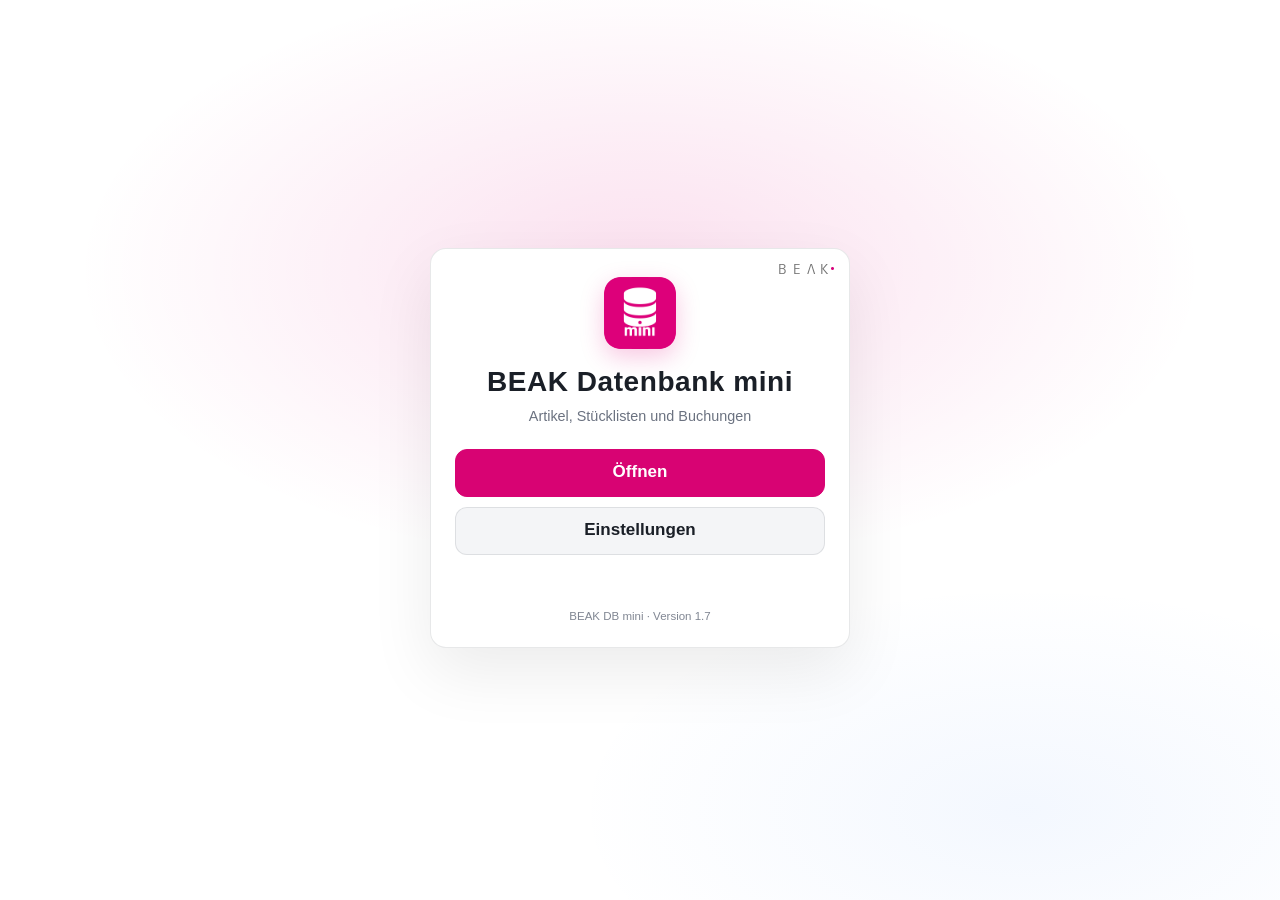
==== index.html @ 2dc7598e "DB mini 1.7 iPhone" ====
<!DOCTYPE html>
<html lang="de">
<head>
<meta charset="utf-8">
<meta name="viewport" content="width=device-width, initial-scale=1, maximum-scale=1, minimum-scale=1, user-scalable=no, viewport-fit=cover">
<meta name="apple-mobile-web-app-capable" content="yes">
<meta name="mobile-web-app-capable" content="yes">
<meta name="apple-mobile-web-app-title" content="BEAK DB mini">
<meta name="apple-mobile-web-app-status-bar-style" content="default">
<meta name="color-scheme" content="light dark">
<meta name="theme-color" content="#FFFFFF" media="(prefers-color-scheme: light)">
<meta name="theme-color" content="#1C1C1E" media="(prefers-color-scheme: dark)">
<script src="theme.js"></script>
<script src="update.js"></script>
<meta http-equiv="Content-Security-Policy" content="default-src 'self'; img-src 'self' blob: data:; style-src 'self'; script-src 'self'; connect-src 'self'; frame-src blob:; object-src blob:; base-uri 'none'; form-action 'none'">
<meta name="referrer" content="no-referrer">
<title>BEAK DB mini</title>
<link rel="manifest" href="manifest.webmanifest">
<link rel="apple-touch-icon" href="icon-180.png">
<link rel="icon" href="icon-192.png">
<link rel="stylesheet" href="app.css">
</head>
<body>
<div id="ladeSchirm" aria-hidden="true"><img src="logo-db-mini-hell.svg" alt="" width="271" height="30"><div class="ladeSpin"></div></div>
<!-- BEAK DB mini: Code ohne Daten. Die Datenbank (verschlüsselt) wird aus iCloud Drive gewählt und nur lokal entschlüsselt. -->
<header id="kopf">
  <div class="marke"><img class="logo" src="logo-db-mini-hell.svg" alt="BEAK DB mini" width="271" height="30"></div>
  <nav id="tabs" hidden>
    <button data-v="artikel" class="tab">Artikel-Datei</button>
    <button id="zurueck" class="tabzurueck" hidden aria-label="Zurück" title="Zurück"><svg viewBox="0 0 24 24" width="22" height="22" fill="none" stroke="currentColor" stroke-width="2.4" stroke-linecap="round" stroke-linejoin="round" aria-hidden="true"><path d="M19 12H5M11 6l-6 6 6 6"/></svg></button>
    <button data-v="stkl" class="tab">Stückliste</button>
    <button data-v="buchen" class="tab">Artikel buchen</button>
    <button data-v="bgbuchen" class="tab">BG buchen</button>
    <button data-v="bg" class="tab">Material-Entnahme</button>
    <button data-v="info" class="tab icon" title="Einstellungen" aria-label="Einstellungen"><svg viewBox="0 0 24 24" width="20" height="20" fill="none" stroke="currentColor" stroke-width="1.7" stroke-linecap="round" aria-hidden="true"><path d="M4 6h10M18 6h2M4 12h4M12 12h8M4 18h12"/><circle cx="16" cy="6" r="2"/><circle cx="10" cy="12" r="2"/><circle cx="18" cy="18" r="2"/></svg></button>
    <button id="tabAbmelden" class="tab icon" title="Abmelden" aria-label="Abmelden" hidden><svg viewBox="0 0 24 24" width="20" height="20" fill="none" stroke="currentColor" stroke-width="1.7" stroke-linecap="round" stroke-linejoin="round" aria-hidden="true"><path d="M14 4h4a2 2 0 0 1 2 2v12a2 2 0 0 1-2 2h-4"/><path d="M10 8l-4 4 4 4M6 12h10"/></svg></button>
  </nav>
<div id="neuDb" class="neudb" hidden role="status">
  <span class="txt"><b>Neue Datenbankversion verfügbar?</b> – <span id="neuDbStand" class="klein"></span></span>
  <label class="knopf pink"><input type="file" id="neuDbDatei" accept=".beakdb,application/octet-stream">jetzt laden</label>
  <button id="neuDbZu" class="klein" aria-label="Hinweis schließen">×</button>
</div>
</header>
<!-- v81: Hinweis auf neue Datenbank (Antippen von „jetzt laden“ öffnet die Dateiauswahl; iOS erlaubt kein automatisches Nachladen) -->


<main>
<!-- Start / Entsperren -->
<section id="v-start" class="ansicht willkommen">
  <div class="wkarte">
    <span class="wbeak" aria-label="BEAK"><span class="bl">B&nbsp;E&nbsp;A&nbsp;K</span><span class="bd">•</span></span>
    <img class="wicon" src="icon-180.png" alt="" width="72" height="72">
    <h1 class="wtitel">BEAK Datenbank mini</h1>
    <p class="wsub">Artikel, Stücklisten und Buchungen</p>
    <div id="wKennwort" class="wkennwort" hidden>
      <p class="anz" id="dbStand"></p>
      <form id="fForm"><input type="text" name="username" value="BEAK" autocomplete="username" hidden><input type="password" id="fKennwort" placeholder="Kennwort" autocomplete="current-password" enterkeyhint="go"></form>
      <label class="merken"><input type="checkbox" id="fMerken" checked> Kennwort auf diesem Gerät merken</label>
      <button id="bOeffnen" class="wbtn primary">Entsperren</button>
    </div>
    <div class="waktionen">
      <label class="wbtn primary" id="wOeffnen"><input type="file" id="fDatei" accept=".beakdb,application/octet-stream" hidden><span id="fDateiText">Öffnen</span></label>
      <button id="wEinst" class="wbtn">Einstellungen</button>
    </div>
    <button id="wZugriff" class="wbtn primary" hidden>Zugriff erlauben</button>
    <p id="startMeldung" class="meldung"></p>
    <p class="wversion" id="wVersion">BEAK DB mini · Version 1.7</p>
  </div>
</section>

<!-- Anmeldung (wenn die Datenbank Benutzer enthält) -->
<section id="v-login" class="ansicht willkommen" hidden>
  <div class="wkarte">
    <span class="wbeak" aria-label="BEAK"><span class="bl">B&nbsp;E&nbsp;A&nbsp;K</span><span class="bd">•</span></span>
    <img class="wicon" src="icon-180.png" alt="" width="72" height="72">
    <h1 class="wtitel">Anmelden</h1>
    <form id="lForm" class="wlogin" autocomplete="on">
      <label for="lName">Name</label><select id="lName" autocomplete="username"></select>
      <label for="lKennwort">Kennwort</label><input type="password" id="lKennwort" placeholder="Kennwort" autocomplete="current-password" enterkeyhint="go">
      <button id="bLogin" type="submit" class="wbtn primary">Anmelden</button>
    </form>
    <p id="lMeldung" class="meldung"></p>
  </div>
</section>

<!-- Person (einmalig) -->
<section id="v-person" class="ansicht" hidden>
  <div class="karte start">
    <h1>Wer bucht?</h1>
    <p class="fix">Ihr Name wird einmal gespeichert und bei jeder Buchung mitgeschickt.</p>
    <p class="fix" id="fPersonAngemeldet" hidden></p>
    <input type="text" id="fPerson" placeholder="Vor- und Nachname" autocomplete="name" enterkeyhint="done">
    <input type="text" id="fGeraet" placeholder="Gerätename, z. B. Lager" enterkeyhint="done">
    <button id="bPerson" class="pink gross">Speichern</button>
  </div>
</section>

<!-- Artikel-Datei -->
<section id="v-artikel" class="ansicht" hidden>
  <div class="split">
    <div class="liste karte">
      <input type="search" id="aSuche" placeholder="BEAK-Nr. oder Volltext (z. B. 2k2 1206)" enterkeyhint="search" autocomplete="off" autocapitalize="off" spellcheck="false">
      <div class="treffer fix" id="aTrefferAnz"></div>
      <ul id="aListe" class="ergebnis"></ul>
    </div>
    <div class="detail karte" id="aDetail"></div>
  </div>
</section>

<!-- Stückliste -->
<section id="v-stkl" class="ansicht" hidden>
  <div class="karte">
    <div class="stklkopf">
      <input type="search" id="sSuche" placeholder="Stückliste: BEAK-Nr. oder Volltext" enterkeyhint="search" autocomplete="off" autocapitalize="off" spellcheck="false">
      <div class="druckwahl">
        <label class="fix">Anzahl / Art der Stückliste</label>
        <div class="zeile">
          <input type="text" id="sAnzahl" inputmode="decimal" autocomplete="off" value="1" class="zahl anzahl">
          <select id="sArt">
            <option value="2">Lager - Stückliste (sortiert: Artikel-Bez)</option>
            <option value="3">Lager - Stückliste (sortiert: Lagerort, SM1, SM2, Artikel-Bez)</option>
            <option value="5">Lager - Stückliste Block / Querformat (sortiert: Lagerort)</option>
            <option value="7">Kunden - Stückliste (sortiert: Beschreibung)</option>
            <option value="8">Kunden - Stückliste (sortiert: Referenz)</option>
          </select>
          <button id="sDruck" class="pink">Drucken</button>
        </div>
        <input type="search" id="sFilter" class="sfilter" placeholder="In Stückliste suchen: Artikel-Nr, Bezeichnung, Referenz" enterkeyhint="search" autocomplete="off" autocapitalize="off" spellcheck="false">
      </div>
    </div>
    <p id="sMeldung" class="meldung"></p>
    <ul id="sListe" class="ergebnis klein"></ul>
    <div id="sDetail"></div>
  </div>
</section>

<!-- Artikel buchen (wie Windows "Artikel buchen": Interne Buchung oder Lieferanten-Zubuchung) -->
<section id="v-buchen" class="ansicht" hidden>
  <div class="karte formular breit">
    <h2 id="bTitel">Zu buchenden Artikel auswählen</h2>
    <div class="feld"><label>Name:</label><span class="anz" id="bName"></span></div>
    <div class="feld"><label>Modus</label><select id="bModus"><option>Interne Buchung</option><option>Lieferanten-Zubuchung (Einkauf)</option></select></div>
    <div class="feld"><label>Suche Artikel-Nr / Volltext-Suche</label><input type="search" id="bArtikel" placeholder="BEAK-Nr. oder Volltext" autocomplete="off" autocapitalize="off" spellcheck="false"></div>
    <ul id="bListe" class="ergebnis klein"></ul>
    <div class="artbild"><div class="artzeile" id="bArtZeile">
      <div><label>Artikel-Nr</label><span id="bNr"></span></div>
      <div class="w2"><label>Artikel-Bezeichnung</label><span id="bBez"></span></div>
      <div><label>SYS-Bestand</label><span id="bSys"></span></div>
      <div class="w2"><label>Lagerort</label><span id="bLo"></span></div>
    </div><div class="bild bbild" id="bBild"></div></div>
    <div class="bbuch buchbox" id="bBuch" hidden></div>
    <div class="feld" id="bLiefFeld" hidden><label>Lieferant</label>
      <div class="zeile"><select id="bLief"></select><span class="anz" id="bFirma"></span></div></div>
    <div class="feld"><label>Art der Buchung</label>
      <select id="bArt"><option>Lager-Bestand</option><option>SYS- und Lager-Bestand</option><option>System-Bestand</option></select></div>
    <div class="feld"><label>Buchung / Menge</label>
      <div class="zeile"><select id="bVz" class="vz"><option value="+">(+) Buchung</option><option value="-">(-) Buchung</option><option value="I">(I) Inventur-Buchung</option></select>
      <input type="text" id="bMenge" inputmode="decimal" autocomplete="off" class="zahl" value="0"></div></div>
    <div class="anzbox" id="bInfo"></div>
    <div class="feld" hidden><label>K-Stelle:</label><select id="bKst"></select></div>
    <div class="feld"><label>Buchungs- Bemerkung (60 Zeichen)</label><input type="text" id="bBem" maxlength="60"></div>
    <button id="bBuchen" class="pink gross">Buchen</button>
    <p id="bMeldung" class="meldung"></p>
  </div>
</section>

<!-- BG buchen (wie Windows "BG buchen": nur Baugruppen, 5 Vorzeichen-Optionen, Vorschau der Teile-Buchungen eine Ebene) -->
<section id="v-bgbuchen" class="ansicht" hidden>
  <div class="karte bgb-raster">
    <div class="bgb-form">
      <h2 id="qTitel">Zu buchende Baugruppe auswählen</h2>
      <div class="feld"><label>Name:</label><span class="anz" id="qName"></span></div>
      <div class="feld"><label>Modus</label><select id="qModus" disabled><option>Interne Buchung</option></select></div>
      <div class="feld"><label>Suche Artikel-Nr / Volltext-Suche</label><input type="search" id="qArtikel" placeholder="Baugruppe: BEAK-Nr. oder Volltext" autocomplete="off" autocapitalize="off" spellcheck="false"></div>
      <p class="fix klein" id="qAnzahl"></p>
      <ul id="qListe" class="ergebnis klein"></ul>
      <div class="artbild"><div class="artzeile">
        <div><label>Artikel-Nr</label><span id="qNr"></span></div>
        <div class="w2"><label>Artikel-Bezeichnung</label><span id="qBez"></span></div>
        <div><label>SYS-Bestand</label><span id="qSys"></span></div>
        <div class="w2"><label>Lagerort</label><span id="qLo"></span></div>
      </div><div class="bild bbild" id="qBild"></div></div>
      <div class="feld"><label>Art der Buchung</label>
        <select id="qArt"><option>Lager-Bestand</option><option>SYS- und Lager-Bestand</option><option>System-Bestand</option></select></div>
      <div class="feld"><label>Buchung / Menge</label>
        <div class="zeile"><select id="qVz" class="vz lang">
          <option value="PlusVeraendert" data-z="+">+ (+) Buchung (Artikelmengen in Unter-BG werden verändert)</option>
          <option value="PlusNichtVeraendert" data-z="+">+ (+) Buchung (Artikelmengen in Unter-BG werden nicht verändert)</option>
          <option value="MinusVeraendert" data-z="-">- (-) Buchung (Artikelmengen in Unter-BG werden verändert)</option>
          <option value="MinusNichtVeraendert" data-z="-">- (-) Buchung (Artikelmengen in Unter-BG werden nicht verändert)</option>
          <option value="Inventur" data-z="I">I (I) Inventur (Artikelmengen in Unter-BG werden nicht verändert)</option>
        </select>
        <input type="text" id="qMenge" inputmode="decimal" autocomplete="off" class="zahl" value="0"></div></div>
      <div class="anzbox" id="qInfo"></div>
      <div class="feld" hidden><label>K-Stelle:</label><select id="qKst"></select></div>
      <div class="feld"><label>Buchungs- Bemerkung (60 Zeichen)</label><input type="text" id="qBem" maxlength="60"></div>
      <button id="qBuchen" class="pink gross">Buchen</button>
      <p id="qMeldung" class="meldung"></p>
    </div>
    <div class="bgb-vorschau">
      <h3>Vorschau Teile-Buchungen (Unter-BG, nur eine Ebene)</h3>
      <div class="tabelle" id="qTabelle"></div>
      <p class="fix klein" id="qVorschauText"></p>
    </div>
  </div>
</section>

<!-- Material-Entnahme (wie Windows) -->
<section id="v-bg" class="ansicht" hidden>
  <div class="karte">
    <div class="me-kopf">
      <div class="me-eingabe">
        <div class="feld"><label>Anzahl:</label><input type="text" id="gAnzahl" inputmode="decimal" autocomplete="off" value="1" class="zahl anzahl"></div>
        <div class="feld"><label>Artikel:</label><input type="search" id="gBg" placeholder="Stückliste: BEAK-Nr. oder Volltext" autocomplete="off" autocapitalize="off" spellcheck="false"></div>
        <ul id="gListe" class="ergebnis klein"></ul>
        <div class="feld"><label>Bezeichn:</label><span class="anz" id="gBez"></span></div>
        <div class="feld" hidden><label>KST:</label><select id="gKst"></select></div>
        <div class="feld"><label>Buchungs-Bemerkung (60 Zeichen)</label><input type="text" id="gBem" maxlength="60"></div>
        <button id="gAnfuegen" class="pink">Artikel anfügen</button>
      </div>
      <div class="me-seite">
        <label class="fix">Auswahl Modus</label>
        <button id="gModusNeu" class="modus an">Neue Material-Entnahme</button>
        <button id="gModusGebucht" class="modus">Gebuchte Material-Entnahme</button>
        <button disabled title="Folgt">Aktuelle Buchungs-Liste ausdrucken</button>
        <button id="gBuchen" class="pink">Aktuelle Liste buchen</button>
        <button id="gLoeschen">Aktuelle Liste löschen</button>
      </div>
    </div>
    <p id="gMeldung" class="meldung"></p>
    <div id="gTabelle" class="tabelle"></div>
  </div>
</section>

<!-- Einstellungen / Info -->
<section id="v-info" class="ansicht" hidden>
  <div class="karte formular">
    <h2>Einstellungen</h2>
    <div class="feld"><label>Person</label><span class="anz" id="iPerson"></span><button id="iPersonAendern" class="klein">ändern</button><button id="iAbmelden" class="klein" hidden>Abmelden</button></div>
    <div class="feld"><label>Gerät</label><span class="anz" id="iGeraet"></span><button id="iGeraetAendern" class="klein" hidden>ändern</button></div>
    <div class="feld"><label>Version</label><span class="fix" id="iVersion">BEAK DB mini · Version 1.7</span></div>
    <div class="feld"><label>Anzeige</label><div class="umschalter theme" id="iTheme"><button type="button" data-t="system">System</button><button type="button" data-t="light">Hell</button><button type="button" data-t="dark">Dunkel</button></div></div>
    <div class="feld"><label>Datenbank</label><span class="anz" id="iDb"></span></div>
    <div class="feld"><label>Hinweis „neue Datenbank“ ab</label><div class="zeile"><input type="text" id="iNeuStd" inputmode="decimal" autocomplete="off" class="zahl anzahl"><span class="fix">Stunden Alter</span><button id="iNeuJetzt" class="klein">jetzt prüfen</button></div></div>
    <div class="feld"><label>Kennwort</label><span class="anz" id="iPw"></span><button id="bPwWeg" class="klein" hidden>löschen</button></div>
    <div class="feld"><label>Speichern</label><span class="fix" id="iModus"></span></div>
    <div id="iOrdner" hidden>
      <h3>Ordner verknüpfen (Windows)</h3>
      <div class="feld"><label>Datenbank-Ordner</label><span class="anz" id="iOrd-db"></span><span class="ordkn"><button id="iOrdWahl-db" class="klein">Ordner wählen</button><button id="iOrdLoesen-db" class="klein" hidden>Lösen</button></span></div>
      <div class="feld"><label>Buchungs-Ordner</label><span class="anz" id="iOrd-buch"></span><span class="ordkn"><button id="iOrdWahl-buch" class="klein">Ordner wählen</button><button id="iOrdLoesen-buch" class="klein" hidden>Lösen</button></span></div>
      <div class="feld"><label>Bilder-/Dokumente-Ordner</label><span class="anz" id="iOrd-bild"></span><span class="ordkn"><button id="iOrdWahl-bild" class="klein">Ordner wählen</button><button id="iOrdLoesen-bild" class="klein" hidden>Lösen</button></span></div>
      <p class="fix klein">Beim Start wird automatisch die neueste .beakdb aus dem Datenbank-Ordner geladen; Buchungen landen direkt im Buchungs-Ordner.</p>
    </div>
    <h3>Gesendete Buchungen (dieses Gerät)</h3>
    <p class="fix klein">Der Bestand in der Geräte-Datenbank ändert sich erst mit der nächsten „iCloud Datenbank erzeugen“ am PC.</p>
    <ul id="iJournal" class="journal"></ul>
    <div class="zeile"><button id="iZurueck" class="pink" hidden>Zurück</button><button id="iSperren">Sperren</button><button id="iNeueDb">Andere Datenbank laden</button></div>
  </div>
</section>
</main>

<!-- Bestätigung nach dem Buchen -->
<div id="dlg" class="dlg" hidden><div class="karte">
  <h2 id="dlgTitel"></h2><p id="dlgText" class="fix"></p>
  <div class="zeile rechts"><button id="dlgTeilen" class="pink" hidden>In Dateien sichern …</button><button id="dlgOk">OK</button></div>
</div></div>

<script src="suche.js"></script>
<script src="stkllayout.js"></script>
<script src="pdfbreiten.js"></script>
<script src="stkldruck.js"></script>
<script src="app.js"></script>
</body>
</html>
---- app.css ----
/* BEAK DB mini – Skin wie "hell": berechnete/angezeigte Werte pink, feste Texte 90 % Schwarz, Anzeigewerte ohne Rahmen. */
[hidden] { display:none !important; }
:root { --pink:#D80373; --pink2:#B0025E; --grau:#4B4748; --fix:rgba(0,0,0,.9); --linie:#D9D7D8; --back:#F4F4F4; --feld:#FFFFFF; --soft:#FBE6F0; }
* { box-sizing:border-box; -webkit-tap-highlight-color:transparent; }
html,body { margin:0; height:100%; }
body { font:16px/1.35 -apple-system, "SF Pro Text", "Segoe UI", Roboto, Arial, sans-serif; color:var(--fix); background:var(--back); -webkit-text-size-adjust:100%; }
header#kopf { position:sticky; top:0; z-index:5; display:flex; align-items:center; gap:16px; background:var(--grau); color:#fff;
  padding:calc(env(safe-area-inset-top) + 8px) 14px 8px; min-height:60px; }
.marke { display:flex; align-items:baseline; gap:8px; white-space:nowrap; }
.marke .logo { display:block; height:30px; width:auto; }
.startlogo { padding:10px 6px 4px; margin:0 0 14px; }
.startlogo img { display:block; width:100%; max-width:440px; height:auto; margin:0 auto; }
nav#tabs { display:flex; gap:6px; flex:1; justify-content:flex-end; flex-wrap:wrap; }
.tab { background:transparent; color:#fff; border:1px solid rgba(255,255,255,.35); border-radius:10px; min-height:44px; padding:0 14px; font-size:16px; font-weight:600; }
.tab.an { background:var(--pink); border-color:var(--pink); }
.tab.icon { font-size:20px; padding:0 12px; }
main { padding:12px; padding-bottom:calc(env(safe-area-inset-bottom) + 12px); }
.karte { background:var(--feld); border:1px solid var(--linie); border-radius:14px; padding:14px; }
h1 { margin:0 0 10px; font-size:28px; color:var(--grau); } h2 { margin:0 0 12px; font-size:22px; color:var(--grau); } h3 { margin:18px 0 6px; font-size:17px; }
button { font:inherit; min-height:44px; border-radius:10px; border:1px solid #BDB9BA; background:#fff; color:var(--fix); padding:0 16px; font-weight:600; }
button:active { filter:brightness(.92); }
button.pink { background:var(--pink); border-color:var(--pink); color:#fff; }
button.gross { width:100%; min-height:54px; font-size:19px; margin-top:8px; }
button.klein { min-height:36px; padding:0 10px; font-size:14px; }
button:disabled { opacity:.45; }
input,select { font:inherit; font-size:17px; min-height:46px; width:100%; border:1px solid #BDB9BA; border-radius:10px; padding:0 12px; background:#fff; color:var(--fix); }
input:focus,select:focus { outline:none; border-color:var(--pink); box-shadow:0 0 0 3px var(--soft); }
.fix { color:var(--fix); } .klein { font-size:14px; } .anz { color:var(--pink); font-weight:600; }
.meldung { min-height:1.4em; font-weight:600; color:var(--pink); }
.meldung.fehler { color:#B00020; }
.zeile { display:flex; gap:10px; align-items:center; } .zeile > input { flex:1; } .zeile.rechts { justify-content:flex-end; margin-top:12px; }

/* Start */
.start { max-width:520px; margin:6vh auto 0; display:flex; flex-direction:column; gap:12px; }
.dateiwahl { position:relative; display:flex; align-items:center; justify-content:center; min-height:54px; border:2px dashed var(--pink); border-radius:12px; color:var(--pink); font-weight:700; }
.dateiwahl input { position:absolute; inset:0; opacity:0; min-height:0; }

/* Artikel-Datei */
.split { display:grid; grid-template-columns: 330px 1fr; gap:12px; height:calc(100vh - 60px - 24px - env(safe-area-inset-top)); }
.liste { display:flex; flex-direction:column; min-height:0; padding:10px; }
.treffer { font-size:13px; margin:6px 2px; }
ul.ergebnis { list-style:none; margin:0; padding:0; overflow:auto; -webkit-overflow-scrolling:touch; flex:1; }
ul.ergebnis li { display:flex; gap:10px; padding:10px 8px; border-bottom:1px solid #EEE; min-height:48px; align-items:center; }
ul.ergebnis li.an { background:var(--soft); border-left:4px solid var(--pink); padding-left:4px; }
ul.ergebnis li .nr { font-weight:700; color:var(--pink); min-width:66px; text-align:right; font-variant-numeric:tabular-nums; }
ul.ergebnis li .bez { flex:1; overflow:hidden; text-overflow:ellipsis; white-space:nowrap; }
ul.ergebnis.klein { max-height:240px; flex:none; margin:4px 0 8px; } ul.ergebnis.klein:empty { display:none; }
.detail { overflow:auto; position:relative; display:flex; flex-direction:column; gap:8px; min-height:0; padding:12px; }
.detail table { font-size:14px; } .detail td { padding:4px 5px; } .detail th { padding:4px 5px; }
.detail h3 { margin:4px 0; }
.dkopf { display:flex; align-items:baseline; gap:12px; flex-wrap:wrap; }
.dkopf .nr { font-size:26px; font-weight:800; color:var(--pink); }
.dkopf .bez { font-size:19px; font-weight:700; color:var(--fix); }
.auslauf { background:#B00020; color:#fff; border-radius:6px; padding:1px 8px; font-size:13px; font-weight:700; }
.werte { display:grid; grid-template-columns: repeat(3, minmax(0,1fr)); gap:2px 14px; }   /* 2 Zeilen à 3: Artikel, Typ, Lagerort / Lagerplatz, Bauform, Hersteller */
.wert { display:flex; flex-direction:column; padding:2px 0; border-bottom:1px solid #F0F0F0; }
.wert.breit span { font-weight:400; font-size:15px; }
.wert label { font-size:12px; color:var(--fix); font-weight:600; text-transform:none; }
.wert span { color:var(--fix); font-weight:600; min-height:1.3em; overflow-wrap:anywhere; }   /* Anzeige ohne Rahmen */
.bestand { display:flex; gap:10px; }
.bestand .b { flex:1; background:var(--soft); border-radius:10px; padding:5px 12px; }
.bestand .b label { display:block; font-size:12px; font-weight:600; color:var(--fix); }
.bestand .b span { font-size:23px; font-weight:800; color:var(--pink); font-variant-numeric:tabular-nums; }
.unten { display:grid; grid-template-columns: 1fr auto; gap:12px; align-items:end; margin-top:auto; }
.bild { width:260px; height:195px; border:1px solid var(--linie); border-radius:10px; background:#fff; display:flex; align-items:center; justify-content:center; overflow:hidden; }
.bild img { max-width:100%; max-height:100%; pointer-events:none; -webkit-touch-callout:none; user-select:none; }   /* kein Vergrößern */
.bild.leer { color:#999; font-size:14px; }
table { border-collapse:collapse; width:100%; font-size:15px; }
th { text-align:left; font-size:13px; font-weight:700; color:var(--fix); border-bottom:2px solid var(--pink); padding:6px; white-space:nowrap; }
td { padding:7px 6px; border-bottom:1px solid #EEE; vertical-align:top; }
td.r, th.r { text-align:right; font-variant-numeric:tabular-nums; }
td.w { color:var(--pink); font-weight:600; }
.aktionen { display:flex; gap:8px; flex-wrap:wrap; }

/* Formulare */
.formular { max-width:760px; margin:0 auto; }
.feld { display:grid; grid-template-columns: 150px 1fr auto; gap:10px; align-items:center; margin:8px 0; }
.feld label { font-weight:600; color:var(--fix); }
.anzbox { background:var(--soft); border-radius:10px; padding:8px 12px; margin:6px 0; color:var(--pink); font-weight:600; }
.anzbox:empty { display:none; }
.umschalter { display:flex; border:1px solid var(--pink); border-radius:10px; overflow:hidden; }
.umschalter button { flex:1; border:0; border-radius:0; color:var(--pink); background:#fff; min-height:46px; }
.umschalter button.an { background:var(--pink); color:#fff; }
.journal { list-style:none; padding:0; margin:0; font-size:14px; max-height:300px; overflow:auto; }
.journal li { padding:6px 0; border-bottom:1px solid #EEE; }
.dlg { position:fixed; inset:0; background:rgba(0,0,0,.35); display:flex; align-items:center; justify-content:center; z-index:10; padding:20px; }
.dlg .karte { max-width:520px; width:100%; box-shadow:0 10px 40px rgba(0,0,0,.25); }
.nurdruck { display:none; }

/* Hochformat */
@media (max-width: 900px) {
  .split { grid-template-columns: 1fr; grid-template-rows: 300px 1fr; height:auto; }
  .detail { overflow:visible; }
  .tab { padding:0 10px; font-size:15px; }
  .marke .logo { height:24px; }
}
@media (max-width: 600px) { .feld { grid-template-columns: 1fr; } .unten { grid-template-columns:1fr; } .bild { width:100%; } }


/* v62 */
.stklkopf { display:grid; grid-template-columns: 1fr auto; gap:12px; align-items:end; }
.druckwahl label { display:block; font-size:13px; font-weight:600; margin-bottom:4px; }
.druckwahl select { width:auto; max-width:440px; }
input.anzahl { width:90px; flex:none; }
.formular.breit { max-width:900px; }
.feld > label { line-height:1.2; }
.artzeile { display:grid; grid-template-columns: 1fr 2fr 1fr 2fr; gap:8px 12px; background:var(--soft); border-radius:10px; padding:8px 12px; margin:6px 0 10px; }
.artzeile label { display:block; font-size:12px; font-weight:600; color:var(--fix); }
.artzeile span { color:var(--pink); font-weight:700; min-height:1.3em; display:block; }
select.vz { width:220px; flex:none; }
.me-kopf { display:grid; grid-template-columns: 1fr 280px; gap:16px; }
.me-seite { display:flex; flex-direction:column; gap:8px; }
.me-seite label { font-weight:700; text-align:center; }
button.modus.an { background:var(--soft); border-color:var(--pink); color:var(--pink); }
.tabelle { overflow:auto; max-height:calc(100vh - 470px); min-height:120px; }
.tabelle table { font-size:13px; } .tabelle td, .tabelle th { padding:4px 5px; }
td.ja { color:var(--pink); font-weight:700; } td.nein { color:#888; font-weight:700; }
@media (max-width: 900px) { .stklkopf { grid-template-columns: 1fr; } .me-kopf { grid-template-columns: 1fr; } .me-seite { flex-direction:row; flex-wrap:wrap; } .me-seite label { width:100%; text-align:left; }
  .artzeile { grid-template-columns: 1fr 2fr; } .tabelle { max-height:none; } }
.tabelle td, .tabelle th { white-space:nowrap; }

/* v69: Bemerkung mit Zeilenumbrüchen wie Windows, Lieferanten schmal rechts daneben */
.bemlief { display:grid; grid-template-columns: minmax(0,1fr) 190px; gap:14px; align-items:start; margin-top:4px; }
.wert.bem span { white-space:pre-wrap; overflow-wrap:anywhere; display:block; }   /* v72: immer komplett anzeigen, keine Höhenbegrenzung */
.bemlief .lief table { width:100%; }
@media (max-width: 900px) { .bemlief { grid-template-columns: 1fr; } }
.wert.bem { border-bottom:0; }
.wert.bem label { display:block; font-size:13px; font-weight:700; color:var(--fix); border-bottom:2px solid var(--pink); padding:4px 5px; margin-bottom:4px; }   /* wie Kopf "Lieferant" */
.wert.bem span { padding:0 5px; }

/* BG buchen: Formular links, Vorschau rechts (hochkant untereinander) */
.bgb-raster { display:grid; grid-template-columns: minmax(0,1fr) minmax(0,1.05fr); gap:18px; align-items:start; }
.bgb-raster .feld { grid-template-columns: 130px 1fr; }
.bgb-raster .artzeile { grid-template-columns: 1fr 2fr; }
.bgb-vorschau h3 { margin:4px 0 8px; }
.bgb-vorschau .tabelle { max-height:560px; overflow:auto; }
select.vz.lang { flex:1; min-width:0; }
@media (max-width: 900px) { .bgb-raster { grid-template-columns: 1fr; } .bgb-vorschau .tabelle { max-height:none; } }
select.vz.lang { width:auto; } select.vz.lang + input { flex:none; width:110px; }
select.vz.lang { width:0; flex:1 1 auto; min-width:0; }
.bgb-raster > * { min-width:0; }
.bgb-raster .feld > * { min-width:0; }
@media (max-width: 900px) { .bgb-raster { grid-template-columns: minmax(0,1fr); } }
@media (max-width: 900px) { .marke .logo { height:24px; } nav#tabs { gap:4px; } .tab { padding:0 8px; font-size:14px; } .tab.icon { padding:0 9px; } }
/* v73: Hochformat – Logo kleiner, Logo + Buttons in einer Zeile */
@media (orientation: portrait), (max-width: 900px) {
  header#kopf { gap:10px; padding-left:10px; padding-right:10px; }
  .marke .logo { height:16px; }
  nav#tabs { flex-wrap:nowrap; gap:4px; }
  .tab { padding:0 8px; font-size:14px; white-space:nowrap; }
  .tab.icon { padding:0 8px; }
}
/* v74: Lieferanten als Kommaliste bei den Werten, Bemerkung volle Breite */
.bemlief.einspaltig { grid-template-columns: 1fr; }
.werte .wert.lieflist { grid-column: 1 / -1; }
/* v75: Einstellungen-Symbol Schieberegler (Variante C) */
.tab.icon { display:inline-flex; align-items:center; justify-content:center; }
.tab.icon svg { display:block; }
/* v77: Kopfleiste immer fest oben, kein Zoomen (iOS ignoriert user-scalable → zusätzlich per CSS/JS) */
header#kopf { position:fixed; top:0; left:0; right:0; }
main { padding-top:calc(var(--kopfh, 60px) + 12px); }
html, body { touch-action: manipulation; overscroll-behavior: none; }
input, select, textarea { font-size:16px; }   /* verhindert Auto-Zoom beim Antippen */
/* v79: Bemerkung gekürzt auf 3 Zeilen, Antippen zeigt alles */
.wert.bem { cursor:pointer; }
.wert.bem.zu span { display:-webkit-box; -webkit-box-orient:vertical; -webkit-line-clamp:3; line-clamp:3; overflow:hidden; }
.wert.bem.lang.zu label::after { content:"  … mehr anzeigen"; font-weight:400; color:var(--pink); font-size:12px; }
.wert.bem.lang:not(.zu) label::after { content:"  weniger anzeigen"; font-weight:400; color:var(--pink); font-size:12px; }
/* v80: kein Strich unter der letzten Buchung */
.unten table.letzte tbody tr:last-child td { border-bottom:0 !important; }
.unten table.letzte { border-bottom:0 !important; }
/* v81: Hinweis „Neue Datenbankversion verfügbar?“ – fest unter der Kopfleiste, Inhalt rückt um --bannerh nach unten */
.neudb { position:fixed; left:0; right:0; top:var(--kopfh, 60px); z-index:4; display:flex; align-items:center; gap:10px; padding:6px 12px;
  background:var(--soft); border-bottom:2px solid var(--pink); color:var(--fix); font-size:15px; }
.neudb.alt { background:#FFE3EF; }
.neudb .txt { flex:1; min-width:0; }
.neudb .knopf { position:relative; display:inline-flex; align-items:center; min-height:40px; padding:0 16px; border-radius:10px; font-weight:700; white-space:nowrap; }
.neudb .knopf.pink { background:var(--pink); color:#fff; }
.neudb .knopf input { position:absolute; inset:0; opacity:0; min-height:0; width:100%; }
.neudb button { min-height:40px; min-width:40px; padding:0; font-size:20px; }
main { padding-top:calc(var(--kopfh, 60px) + var(--bannerh, 0px) + 12px); }
/* v81: Material-Entnahme – Buchen JA/NEIN antippbar */
td.buchen { cursor:pointer; padding:3px 4px !important; }
td.buchen .jn { display:inline-block; min-width:54px; min-height:30px; line-height:28px; text-align:center; border-radius:8px; font-weight:800; border:1px solid var(--pink); }
td.buchen.ja .jn { background:var(--pink); color:#fff; }
td.buchen.nein .jn { background:#fff; color:#666; border:1px dashed #888; text-decoration:line-through; }
tr.aus td { color:#9A9A9A; } tr.aus td.w { color:#B98AA0; }
/* v81: Artikel-Datei – Detail passt immer auf den Bildschirm (kein Scrollen), das Foto nimmt die Resthöhe */
.split { height:calc(100dvh - var(--kopfh, 60px) - var(--bannerh, 0px) - 24px - env(safe-area-inset-bottom)); }
.detail { overflow:hidden; }
.detail .unten { flex:1 1 0; min-height:0; margin-top:0; grid-template-rows:minmax(0,1fr); align-items:stretch; }
.detail .unten > div:first-child { min-height:0; overflow:auto; display:flex; flex-direction:column; }
.detail .unten > div:first-child .aktionen { margin-top:auto; padding-top:8px; }
.detail .bild { height:100%; width:auto; aspect-ratio:4 / 3; min-height:110px; max-width:min(42vw, 380px); align-self:end; }
.werte .wert.lieflist span { display:-webkit-box; -webkit-box-orient:vertical; -webkit-line-clamp:2; line-clamp:2; overflow:hidden; }
.werte .wert.lieflist.auf span { display:block; }
@media (max-width: 900px), (orientation: portrait) {
  .split { grid-template-columns:1fr; grid-template-rows:minmax(150px, 26%) minmax(0,1fr); }
  .detail { overflow:hidden; }
}
/* v81: Rahmen eng ums Foto, darf die Tabelle links nicht überdecken */
.detail .unten { grid-template-columns: minmax(0,1fr) auto; }
.detail .bild { border:0; background:transparent; border-radius:0; aspect-ratio:auto; width:min(34vw, 340px); max-width:min(34vw, 340px); justify-content:flex-end; align-items:flex-end; overflow:visible; }
.detail .bild img { width:auto; height:auto; max-width:100%; max-height:100%; object-fit:contain; border:1px solid var(--linie); border-radius:10px; background:#fff; box-sizing:border-box; }
.detail .bild.leer { border:1px solid var(--linie); border-radius:10px; background:#fff; justify-content:center; align-items:center; }
/* v82: Foto-Rahmen = Fotogröße (per JS eingepasst: max. 34 vw / 340 px breit, max. Resthöhe, nicht vergrößert);
   die Bild-Spalte ist genau so breit wie das Foto → nie über der Tabelle, Abstand = Grid-Lücke 12 px */
.detail .unten { grid-template-columns:minmax(0,1fr) auto; column-gap:12px; }
.detail .bild { width:auto; max-width:none; height:100%; min-height:0; aspect-ratio:auto; display:flex; align-items:flex-end; justify-content:flex-end; overflow:hidden; border:0; background:transparent; }
.detail .bild img { display:block; max-width:min(34vw, 340px); max-height:100%; width:auto; height:auto; border:1px solid var(--linie); border-radius:10px; background:#fff; box-sizing:border-box; }
.detail .bild.leer { width:min(24vw, 200px); height:min(100%, 150px); align-self:end; border:1px solid var(--linie); border-radius:10px; background:#fff; align-items:center; justify-content:center; }
/* v82: In Stückliste-Auswahl wie ein Button */
select.instkl { font-size:16px; padding:8px 12px; border-radius:10px; border:1px solid var(--linie); background:#fff; max-width:260px; }
/* v83: Kennwort merken */
label.merken { display:flex; align-items:center; gap:8px; font-size:16px; margin:6px 0 10px; }
label.merken input { width:22px; height:22px; accent-color: rgb(221,0,122); }
button.link { background:none; border:0; color: rgb(221,0,122); text-decoration:underline; font-size:14px; margin-top:8px; }
/* v84: Höhe aus JS (--apph) statt 100dvh, sonst beim ersten Start zu kurz */
.split { height:calc(var(--apph, 100dvh) - var(--kopfh, 60px) - var(--bannerh, 0px) - 24px - env(safe-area-inset-bottom)); }
/* v85: Bild wieder feste Größe 260×195 wie früher, randfüllend ohne Beschneiden, nie über der Tabelle */
.detail .unten { grid-template-columns: minmax(0,1fr) 260px; gap:14px; }
.detail .bild { width:260px !important; height:195px !important; max-width:none; min-height:0; aspect-ratio:auto; align-self:end; border:1px solid var(--linie); border-radius:10px; background:#fff; overflow:hidden; display:flex; align-items:center; justify-content:center; }
.detail .bild img { width:100% !important; height:100% !important; max-width:none; max-height:none; object-fit:contain; border:0; border-radius:0; background:transparent; }
/* v87: sortierbare Stückliste */
table.sortierbar th.sortk { cursor:pointer; user-select:none; -webkit-user-select:none; white-space:nowrap; }
table.sortierbar th.sortk.an { color: rgb(221,0,122); }
table.sortierbar th .pfeil { font-size:0.8em; }
.toast { position:fixed; left:50%; bottom:24px; transform:translateX(-50%); background:#333; color:#fff; padding:10px 16px; border-radius:10px; z-index:50; font-size:15px; max-width:90vw; box-shadow:0 4px 16px rgba(0,0,0,.25); }
/* v89: helle, durchscheinende Kopfzeile mit Unschärfe (wie „Bauteile Suchen“); Inhalt läuft sichtbar dahinter */
header#kopf { background:transparent; color:var(--fix); border-bottom:1px solid rgba(216,221,230,.75); }
header#kopf::before { content:''; position:absolute; inset:0; z-index:0; pointer-events:none; background:rgba(255,255,255,.72);
  -webkit-backdrop-filter:blur(12px) saturate(1.2); backdrop-filter:blur(12px) saturate(1.2); transform:translateZ(0); }
header#kopf > * { position:relative; z-index:1; }
header#kopf.bf-tick::before { -webkit-backdrop-filter:blur(12.01px) saturate(1.2); backdrop-filter:blur(12.01px) saturate(1.2); }
.tab { color:var(--grau); border-color:rgba(75,71,72,.25); background:rgba(255,255,255,.45); }
.tab.an { color:#fff; background:var(--pink); border-color:var(--pink); }
/* v91: Willkommensbildschirm wie „Bauteile Suchen“ */
#v-start.willkommen, #v-login.willkommen { position:fixed; inset:0; z-index:20; display:flex; align-items:center; justify-content:center; padding:max(16px, env(safe-area-inset-top)) 20px max(20px, env(safe-area-inset-bottom));
  background: radial-gradient(ellipse 80% 60% at 50% 30%, rgba(221,0,122,.12), transparent 55%), radial-gradient(ellipse 70% 50% at 80% 90%, rgba(59,130,246,.06), transparent 50%), #fff; }
#v-start.willkommen[hidden], #v-login.willkommen[hidden] { display:none !important; }
.wkarte { width:min(420px, 94vw); background:#fff; border:1px solid rgba(26,31,39,.10); border-radius:16px; padding:28px 24px 22px; box-shadow:0 24px 64px rgba(0,0,0,.08); text-align:center; }
.wicon { width:72px; height:72px; border-radius:16px; display:block; margin:0 auto 14px; box-shadow:0 8px 24px rgba(221,0,122,.22); }
.wtitel { margin:0 0 6px; } .wtitel img { height:30px; width:auto; display:block; margin:0 auto; }
.wsub { margin:0 0 22px; color:#6b7280; font-size:.9rem; }
.waktionen { display:flex; flex-direction:column; gap:10px; margin-bottom:8px; }
.wbtn { width:100%; min-height:48px; font-weight:700; display:inline-flex; align-items:center; justify-content:center; border-radius:12px; background:#f4f5f7; border:1px solid rgba(26,31,39,.10); color:#1a1f27; font-size:17px; cursor:pointer; }
.wbtn.primary { background:var(--pink); border-color:var(--pink); color:#fff; }
.wkennwort { text-align:left; margin:0 0 14px; } .wkennwort input[type=password] { width:100%; }
.wkennwort .wbtn { margin-top:4px; }
.wversion { margin:16px 0 0; font-size:.72rem; color:#6b7280; opacity:.85; }
/* v92: Willkommen – Titel als Text, BEAK-Logo oben rechts */
@font-face{font-family:"AeonisLogo";src:url("fonts/Aeonis.subset.ttf") format("truetype");font-display:swap}
@font-face{font-family:"ConstantiaBullet";src:url("fonts/Constantia-Bold.subset.ttf") format("truetype");font-display:swap}
.wkarte{position:relative}
.wbeak{position:absolute;top:14px;right:14px;display:inline-flex;align-items:baseline;gap:.12em;line-height:1;white-space:nowrap;pointer-events:none;user-select:none}
.wbeak .bl{font-family:"AeonisLogo",sans-serif;font-size:14px;letter-spacing:.06em;color:#727272}
.wbeak .bd{font-family:"ConstantiaBullet",Georgia,serif;font-size:14px;color:#d6007a}
.wtitel{margin:0 0 6px;font-size:1.75rem;font-weight:800;letter-spacing:.02em;color:#1a1f27}
.wtitel img{display:none}
/* v93: Bemerkung-Fenster */
.wert.bem.lang:not(.zu) label::after { content:"  … mehr anzeigen"; }
.bemdlg { position:fixed; inset:0; z-index:200; background:rgba(20,22,28,.35); -webkit-backdrop-filter:blur(6px); backdrop-filter:blur(6px); display:flex; align-items:center; justify-content:center; padding:24px; }
.bemdlg[hidden] { display:none; }
.bemkarte { background:#fff; border-radius:16px; box-shadow:0 24px 64px rgba(0,0,0,.18); width:min(640px,94vw); max-height:80vh; display:flex; flex-direction:column; overflow:hidden; }
.bemkopf { display:flex; align-items:center; justify-content:space-between; padding:14px 18px; border-bottom:1px solid #eceef1; font-size:17px; }
.bemzu { border:0; background:#f3f4f6; width:34px; height:34px; border-radius:50%; font-size:16px; cursor:pointer; }
.bemtext { padding:16px 18px 20px; overflow:auto; white-space:pre-wrap; line-height:1.5; font-size:15px; }
.bemzu { display:flex; align-items:center; justify-content:center; padding:0; color:#4b5563; width:32px; height:32px; }
.bemzu:active { background:#e5e7eb; }
.bemdlg { cursor:pointer; } .bemkarte { cursor:auto; } .bemzu { background:transparent; border:1px solid #e5e7eb; }
.bemzu { border:0; }
.dkopf select.instkl { margin-left:auto; align-self:center; }
/* v99: kein Logo im Kopf, Artikel-Datei links */
header#kopf .marke { display:none; }
.tab[data-v="artikel"] { margin-right:auto; }
/* v100: Suche in der Stückliste */
.druckwahl .sfilter { display:block; width:100%; margin-top:8px; box-sizing:border-box; }
.stklkopf { align-items:start; }
.stklkopf > #sSuche { margin-top:24px; }
@media (max-width: 900px) { .stklkopf > #sSuche { margin-top:0; } }
table mark { background:#fde2ef; color:var(--pink); font-weight:700; border-radius:4px; padding:0 3px; }
/* v101: Trefferliste links – kleinere Schrift, lange Bezeichnungen umbrechen statt abschneiden */
ul.ergebnis li { font-size:14px; align-items:baseline; }
ul.ergebnis li .nr { min-width:58px; }
ul.ergebnis li .bez { white-space:normal; overflow:visible; text-overflow:clip; line-height:1.25; }
/* v102: Kopf gleich hoch mit/ohne "In Stückliste" */
.dkopf { min-height:38px; align-content:flex-start; }
.dkopf select.instkl { min-height:0; height:34px; padding-top:0; padding-bottom:0; margin-top:0; margin-bottom:0; align-self:flex-start; }
/* v103: "In Stückliste" schwebt rechts oben – beeinflusst die Zeilenhöhe nie */
.dkopf { position:relative; min-height:0; padding-right:270px; }
.dkopf select.instkl { position:absolute; right:0; top:0; margin:0; width:260px; }
/* v104: Bemerkung immer 3 Zeilen hoch -> nichts darunter verrutscht beim Artikelwechsel */
.wert.bem.zu span { height:calc(3 * 1.3em); min-height:calc(3 * 1.3em); line-height:1.3em; }
.wert span { min-height:1.3em; line-height:1.3em; }
/* v105: Hinweis hängt direkt unter der Kopfleiste (im Kopf), kann nie verdeckt werden */
header#kopf > .neudb { position:absolute; top:100%; left:0; right:0; z-index:4; }
header#kopf > .neudb[hidden] { display:none; }
.dkopf select.instkl:disabled { opacity:.55; }
.artlink { color:var(--pink); text-decoration:underline; text-underline-offset:3px; cursor:pointer; }
/* v107: Zurück-Button rechts neben Artikel-Datei */
.tab[data-v="artikel"] { margin-right:0; }
.tabzurueck { display:inline-flex; align-items:center; gap:2px; margin-right:auto; min-height:38px; padding:0 12px 0 6px; border:0; border-radius:10px; background:transparent; color:var(--fix); font-weight:600; font-size:15px; }
.tabzurueck[hidden] { display:none; }
.tabzurueck:active { background:var(--soft); }
#tabs:has(.tabzurueck[hidden]) .tab[data-v="artikel"] { margin-right:auto; }
.tabzurueck { flex:none; width:38px; height:38px; min-height:38px; padding:0; gap:0; justify-content:center; border-radius:50%; background:#FCE4F1; color:var(--pink); }
.tabzurueck:active { background:#F8C9E2; }
/* v101: Windows/Desktop – Foto füllt die Resthöhe bis unten, ganz sichtbar (contain); iPad bleibt 260×195 */
/* v108: Zurück mittig, etwas Abstand zu Artikel-Datei */
.tabzurueck { align-self:center; margin-left:10px; margin-top:0; margin-bottom:0; display:inline-flex; align-items:center; justify-content:center; line-height:0; }
.tabzurueck[hidden] { display:none; }
.tabzurueck svg { display:block; }
/* v109: X im Bemerkungsfenster rund (38px wie Zurück), Hinterlegung nur beim Drücken */
.bemzu { width:38px; height:38px; min-width:38px; min-height:38px; border-radius:50%; background:transparent; border:0; padding:0; -webkit-tap-highlight-color:transparent; }
.bemzu:active { background:#FCE4F1; }
/* v109: Bezeichnung in Artikel-Datei immer 2 Zeilen hoch */
#aDetail .dkopf .bez { display:-webkit-box; -webkit-box-orient:vertical; -webkit-line-clamp:2; line-clamp:2; overflow:hidden; line-height:1.25em; height:2.5em; flex:1 1 0; min-width:0; }

/* v-dark: iOS-Blur oben weg (Lösung wie „Bauteile Suche“: opake Statusleiste, kein backdrop-filter in der Kopfzeile) */
:root { color-scheme: light dark; }
header#kopf::before, header#kopf.bf-tick::before { background:#fff; -webkit-backdrop-filter:none; backdrop-filter:none; transform:none; }

/* Dark Mode automatisch nach Systemeinstellung */
@media (prefers-color-scheme: dark) {
  html:not([data-theme=light]) { --fix:rgba(255,255,255,.9); --grau:#D0CDCE; --linie:#3A3A3C; --back:#000; --feld:#1C1C1E; --soft:#3A1428; }
  html:not([data-theme=light]) body { background:var(--back); color:var(--fix); }
  html:not([data-theme=light]) header#kopf { border-bottom-color:#3A3A3C; }
  html:not([data-theme=light]) header#kopf::before, html:not([data-theme=light]) header#kopf.bf-tick::before { background:#1C1C1E; }
  html:not([data-theme=light]) .tab { color:#E5E5EA; border-color:rgba(255,255,255,.25); background:rgba(255,255,255,.06); }
  html:not([data-theme=light]) .tab.an { color:#fff; background:var(--pink); border-color:var(--pink); }
  html:not([data-theme=light]) button { background:#2C2C2E; color:var(--fix); border-color:#48484A; }
  html:not([data-theme=light]) button.pink, html:not([data-theme=light]) .wbtn.primary, html:not([data-theme=light]) .neudb .knopf.pink { background:var(--pink); border-color:var(--pink); color:#fff; }
  html:not([data-theme=light]) input, html:not([data-theme=light]) select, html:not([data-theme=light]) textarea, html:not([data-theme=light]) select.instkl { background:#1C1C1E; color:var(--fix); border-color:#48484A; }
  html:not([data-theme=light]) input::placeholder, html:not([data-theme=light]) textarea::placeholder { color:#8E8E93; }
  html:not([data-theme=light]) .umschalter button { background:#1C1C1E; }
  html:not([data-theme=light]) .umschalter button.an { background:var(--pink); color:#fff; }
  html:not([data-theme=light]) .neudb.alt { background:#4A1430; color:#fff; }
  html:not([data-theme=light]) td.buchen.nein .jn { background:#1C1C1E; color:#AEAEB2; border-color:#8E8E93; }
  html:not([data-theme=light]) tr.aus td { color:#7C7C80; }
  html:not([data-theme=light]) .meldung.fehler { color:#FF6B81; }
  html:not([data-theme=light]) .wkarte, html:not([data-theme=light]) .bemkarte { background:#1C1C1E; color:var(--fix); }
  html:not([data-theme=light]) .wsub, html:not([data-theme=light]) .wversion { color:#AEAEB2; }
  html:not([data-theme=light]) .wtitel { color:#F2F2F7; }
  html:not([data-theme=light]) .wbtn { background:#2C2C2E; color:var(--fix); border-color:#48484A; }
  html:not([data-theme=light]) .bemzu { background:transparent; color:#D1D1D6; }
  html:not([data-theme=light]) .bemzu:active { background:#4A1430; }
  html:not([data-theme=light]) table mark { background:#5A1838; color:#fff; }
  html:not([data-theme=light]) .tabzurueck { background:#4A1430; }
  html:not([data-theme=light]) .tabzurueck:active { background:#6A1E48; }
  html:not([data-theme=light]) .toast { background:#3A3A3C; }
  html:not([data-theme=light]) #v-start.willkommen, html:not([data-theme=light]) #v-login.willkommen { background:radial-gradient(60% 50% at 50% 30%, rgba(216,3,115,.18), transparent 70%), #000 !important; }
  html:not([data-theme=light]) .wkarte { border-color:rgba(255,255,255,.10); }
  html:not([data-theme=light]) .wbeak .bl { color:#AEAEB2; }
  html:not([data-theme=light]) .bemdlg { background:rgba(0,0,0,.55); }
  html:not([data-theme=light]) .bild, html:not([data-theme=light]) .detail .bild.leer, html:not([data-theme=light]) .detail .bild img, html:not([data-theme=light]) .bild img { background:#fff; }
  html:not([data-theme=light]) .bild.leer { color:#666; }
  html:not([data-theme=light]) .detail .bild { background:#fff; }
  html:not([data-theme=light]) .bild.leer, html:not([data-theme=light]) .detail .bild.leer { background:#fff; }
}
html[data-theme=dark] { --fix:rgba(255,255,255,.9); --grau:#D0CDCE; --linie:#3A3A3C; --back:#000; --feld:#1C1C1E; --soft:#3A1428; }
  html[data-theme=dark] body { background:var(--back); color:var(--fix); }
  html[data-theme=dark] header#kopf { border-bottom-color:#3A3A3C; }
  html[data-theme=dark] header#kopf::before, html[data-theme=dark] header#kopf.bf-tick::before { background:#1C1C1E; }
  html[data-theme=dark] .tab { color:#E5E5EA; border-color:rgba(255,255,255,.25); background:rgba(255,255,255,.06); }
  html[data-theme=dark] .tab.an { color:#fff; background:var(--pink); border-color:var(--pink); }
  html[data-theme=dark] button { background:#2C2C2E; color:var(--fix); border-color:#48484A; }
  html[data-theme=dark] button.pink, html[data-theme=dark] .wbtn.primary, html[data-theme=dark] .neudb .knopf.pink { background:var(--pink); border-color:var(--pink); color:#fff; }
  html[data-theme=dark] input, html[data-theme=dark] select, html[data-theme=dark] textarea, html[data-theme=dark] select.instkl { background:#1C1C1E; color:var(--fix); border-color:#48484A; }
  html[data-theme=dark] input::placeholder, html[data-theme=dark] textarea::placeholder { color:#8E8E93; }
  html[data-theme=dark] .umschalter button { background:#1C1C1E; }
  html[data-theme=dark] .umschalter button.an { background:var(--pink); color:#fff; }
  html[data-theme=dark] .neudb.alt { background:#4A1430; color:#fff; }
  html[data-theme=dark] td.buchen.nein .jn { background:#1C1C1E; color:#AEAEB2; border-color:#8E8E93; }
  html[data-theme=dark] tr.aus td { color:#7C7C80; }
  html[data-theme=dark] .meldung.fehler { color:#FF6B81; }
  html[data-theme=dark] .wkarte, html[data-theme=dark] .bemkarte { background:#1C1C1E; color:var(--fix); }
  html[data-theme=dark] .wsub, html[data-theme=dark] .wversion { color:#AEAEB2; }
  html[data-theme=dark] .wtitel { color:#F2F2F7; }
  html[data-theme=dark] .wbtn { background:#2C2C2E; color:var(--fix); border-color:#48484A; }
  html[data-theme=dark] .bemzu { background:transparent; color:#D1D1D6; }
  html[data-theme=dark] .bemzu:active { background:#4A1430; }
  html[data-theme=dark] table mark { background:#5A1838; color:#fff; }
  html[data-theme=dark] .tabzurueck { background:#4A1430; }
  html[data-theme=dark] .tabzurueck:active { background:#6A1E48; }
  html[data-theme=dark] .toast { background:#3A3A3C; }
  html[data-theme=dark] #v-start.willkommen, html[data-theme=dark] #v-login.willkommen { background:radial-gradient(60% 50% at 50% 30%, rgba(216,3,115,.18), transparent 70%), #000 !important; }
  html[data-theme=dark] .wkarte { border-color:rgba(255,255,255,.10); }
  html[data-theme=dark] .wbeak .bl { color:#AEAEB2; }
  html[data-theme=dark] .bemdlg { background:rgba(0,0,0,.55); }
  html[data-theme=dark] .bild, html[data-theme=dark] .detail .bild.leer, html[data-theme=dark] .detail .bild img, html[data-theme=dark] .bild img { background:#fff; }
  html[data-theme=dark] .bild.leer { color:#666; }
  html[data-theme=dark] .detail .bild { background:#fff; }
  html[data-theme=dark] .bild.leer, html[data-theme=dark] .detail .bild.leer { background:#fff; }

/* v109: verknüpfte Dateien (Windows) + Vollbild-Betrachter – Inhalt immer auf Weiß */
.detail .bild.dateien { position:relative; cursor:zoom-in; }
.detail .bild .dzahl { position:absolute; right:6px; bottom:6px; background:rgba(0,0,0,.6); color:#fff; font-size:12px; padding:1px 7px; border-radius:10px; pointer-events:none; }
.detail .bild .dzugriff { position:absolute; left:50%; bottom:6px; transform:translateX(-50%); white-space:nowrap; }
#betrachter { position:fixed; inset:0; z-index:2147483000; background:rgba(0,0,0,.88); display:flex; flex-direction:column; }
#betrachter .bvkopf { display:flex; align-items:center; gap:12px; padding:8px 12px; color:#fff; }
#betrachter .bvname { flex:1; overflow:hidden; text-overflow:ellipsis; white-space:nowrap; font-size:14px; }
#betrachter .bvzahl { font-size:14px; opacity:.85; }
#betrachter .bvzu { color:#fff; }
#betrachter .bvzu:active { background:#FCE4F1; color:#D6006E; }
#betrachter .bvmitte { flex:1; min-height:0; display:flex; align-items:center; gap:8px; padding:0 8px 12px; }
#betrachter .bvinhalt { flex:1; height:100%; min-width:0; background:#fff; border-radius:8px; display:flex; align-items:center; justify-content:center; overflow:hidden; color:#111; }
#betrachter .bvinhalt img { max-width:100%; max-height:100%; object-fit:contain; }
#betrachter .bvinhalt iframe { width:100%; height:100%; border:0; background:#fff; }
#betrachter .bvhinweis { text-align:center; line-height:1.6; padding:20px; color:#374151; }
#betrachter .bvpfeil { width:48px; height:48px; border-radius:50%; border:0; background:rgba(255,255,255,.15); color:#fff; cursor:pointer; display:flex; align-items:center; justify-content:center; padding:0; flex:none; }
#betrachter .bvpfeil:hover { background:rgba(255,255,255,.3); }
.bvdl { display:flex; align-items:center; justify-content:center; color:inherit; text-decoration:none; margin-left:auto; cursor:pointer; }
.bvdl[hidden] { display:none; }
.bvdl + .bvzu, .bvneu + .bvdl { margin-left:4px; }
#betrachter .bvdl { color:#fff; } #betrachter .bvdl:active { background:#FCE4F1; color:#D6006E; }
/* v110: Einstellungen – Ordner-Knöpfe nebeneinander, dünne Trennlinien */
#iOrdner .feld { flex-wrap:nowrap; align-items:center; }
.ordkn { display:flex; gap:8px; margin-left:auto; flex-shrink:0; }
.ordkn > button { margin:0; width:auto; }
#v-info h3 { border-top:1px solid var(--linie, #e5e7eb); padding-top:14px; margin-top:16px; }
#iOrdner .feld + .feld { border-top:1px solid var(--linie, #e5e7eb); padding-top:10px; }
#v-info .journal + .zeile { border-top:1px solid var(--linie, #e5e7eb); padding-top:12px; }
@media (prefers-color-scheme: dark) {
  html:not([data-theme=light]) #v-info h3, html:not([data-theme=light]) #iOrdner .feld + .feld, html:not([data-theme=light]) #v-info .journal + .zeile { border-top-color:#3a3a3c; }
}
html[data-theme=dark] #v-info h3, html[data-theme=dark] #iOrdner .feld + .feld, html[data-theme=dark] #v-info .journal + .zeile { border-top-color:#3a3a3c; }

/* Start-Ladeschirm: deckt Startkarte/Kennwortfenster ab, solange der Auto-Ablauf läuft */
#ladeSchirm { position:fixed; inset:0; z-index:1000; background:#fff; display:flex; flex-direction:column; align-items:center; justify-content:center; gap:28px; transition:opacity .15s ease; }
#ladeSchirm img { width:min(320px,70vw); height:auto; }
#ladeSchirm.aus { opacity:0; pointer-events:none; }
.ladeSpin { width:22px; height:22px; border-radius:50%; border:2.5px solid rgba(128,128,128,.25); border-top-color:rgba(128,128,128,.8); opacity:0; animation:ladeDreh .9s linear infinite, ladeEin .3s ease .6s forwards; }
@keyframes ladeDreh { to { transform:rotate(360deg); } }
@keyframes ladeEin { to { opacity:1; } }
@media (prefers-color-scheme: dark) {
  html:not([data-theme=light]) #ladeSchirm { background:#1C1C1E; }
}
html[data-theme=dark] #ladeSchirm { background:#1C1C1E; }
/* v111: Letzte Buchungen oben breit (feste Höhe, intern scrollbar), Bemerkung unten neben dem Bild (füllt die Fläche) */
.detail .buchbox { flex:none; display:flex; flex-direction:column; min-height:0; }
.detail .buchbox h3 { margin:2px 0 2px; }
.detail .buchscroll { height:var(--buchh, 156px); overflow:auto; -webkit-overflow-scrolling:touch; }
.detail .buchscroll table.letzte { width:100%; }
.detail .buchscroll thead th { position:sticky; top:0; background:var(--feld, #fff); z-index:1; }
.detail .unten > .wert.bem.unbem { min-height:0; height:100%; overflow:hidden; display:block; position:relative; align-self:stretch; }
.detail .wert.bem.unbem span, .detail .wert.bem.unbem.zu span { display:block; -webkit-line-clamp:unset; line-clamp:none; min-height:0; overflow:hidden; line-height:1.3em; white-space:pre-wrap; }
.detail .wert.bem.unbem label::after, .detail .wert.bem.unbem.lang label::after { content:none; }
.detail .wert.bem.unbem.lang::after { content:"… mehr anzeigen"; position:absolute; right:0; bottom:0; padding:0 5px 0 24px; line-height:1.3em; font-size:13px; color:var(--pink); background:linear-gradient(90deg, rgba(255,255,255,0), var(--feld, #fff) 22px); }
.detail .wert.bem.unbem:not(.lang) { cursor:default; }
@media (prefers-color-scheme: dark) {
  html:not([data-theme=light]) .detail .buchscroll thead th { background:var(--feld, #1C1C1E); }
  html:not([data-theme=light]) .detail .wert.bem.unbem.lang::after { background:linear-gradient(90deg, rgba(28,28,30,0), var(--feld, #1C1C1E) 22px); }
}
html[data-theme=dark] .detail .buchscroll thead th { background:var(--feld, #1C1C1E); }
  html[data-theme=dark] .detail .wert.bem.unbem.lang::after { background:linear-gradient(90deg, rgba(28,28,30,0), var(--feld, #1C1C1E) 22px); }

/* v112: Anzeige System/Hell/Dunkel */
html[data-theme=light] { color-scheme: light; } html[data-theme=dark] { color-scheme: dark; }
.umschalter.theme { max-width:360px; flex:1; } .umschalter.theme button { min-height:38px; }
html[data-theme=dark] .umschalter button { background:#1C1C1E; } html[data-theme=dark] .umschalter button.an { background:var(--pink); color:#fff; }

/* Buchen-Fenster: Artikelbild neben der Artikelzeile – fester Platz (kein Springen), weißer Hintergrund */
.artbild { display:flex; gap:10px; align-items:stretch; margin:6px 0 10px; }
.artbild .artzeile { flex:1 1 auto; min-width:0; margin:0; }
.bild.bbild { flex:0 0 auto; width:120px; height:90px; border-radius:10px; cursor:default; position:relative; }
.bild.bbild.dateien { cursor:pointer; }
.bild.bbild.leer { font-size:12px; color:#aaa; }
.bild.bbild .dzahl { position:absolute; right:4px; bottom:4px; background:rgba(0,0,0,.6); color:#fff; font-size:11px; padding:1px 6px; border-radius:9px; pointer-events:none; }
.bild.bbild img { display:block; max-width:100%; max-height:100%; width:auto; height:auto; object-fit:contain; margin:auto; }
@media (max-width: 600px) { .bild.bbild { width:96px; height:72px; } }

/* Anmeldung (Benutzer aus der PC-Datenbank) */
.wlogin { text-align:left; display:flex; flex-direction:column; gap:10px; margin-bottom:6px; }
.wlogin label { font-size:.85rem; font-weight:600; color:#6b7280; margin-bottom:-6px; }
.wlogin select, .wlogin input { width:100%; min-height:48px; font-size:17px; }
#lMeldung.fehler { color:#c0392b; font-weight:600; }
/* Abmelden im Kopf (Tür-Symbol, wie Einstellungen) */
#tabAbmelden { display:inline-flex; align-items:center; justify-content:center; }

/* Alle Buchungen (Fenster) */
.detail .buchbox.alle { cursor:pointer; }
.bukarte { width:min(1000px,96vw); max-height:86vh; }
.bukarte .buscroll { white-space:normal; padding:0 12px 12px; }
.bukarte table.letzte { width:100%; font-size:14px; } .bukarte thead th { position:sticky; top:0; background:#fff; z-index:1; text-align:left; padding:8px 4px; }
.bukarte td { padding:4px; border-bottom:1px solid #eceef1; vertical-align:top; } .bukarte .r { text-align:right; }
html[data-theme=dark] .bukarte thead th { background:#1C1C1E; } html[data-theme=dark] .bukarte td { border-color:#3A3A3C; }
@media (prefers-color-scheme: dark) { html:not([data-theme=light]) .bukarte thead th { background:#1C1C1E; } html:not([data-theme=light]) .bukarte td { border-color:#3A3A3C; } }

/* Buchungstabellen: feste Spaltenbreiten für alle Artikel gleich (Bernd 23.10.; Breiten aus realen Buchungen abgeleitet) */
table.letzte { table-layout:fixed; width:100%; font-variant-numeric:tabular-nums; }
table.letzte td, table.letzte th { overflow:hidden; text-overflow:ellipsis; white-space:nowrap; }
table.letzte col.c-dat { width:7.6em; } table.letzte col.c-me { width:5.4em; } table.letzte col.c-cd { width:1.8em; }
table.letzte col.c-bs { width:5.4em; } table.letzte col.c-nm { width:30%; } table.letzte col.c-bem { width:auto; }
table.letzte td.r, table.letzte th.r { text-align:right; }
.bbuch { margin:4px 0 8px; } .bbuch h3 { margin:2px 0; font-size:15px; } .bbuch table.letzte { font-size:13px; } .bbuch.alle { cursor:pointer; }
.bbuch td, .bbuch th { padding:2px 4px; }
.wlogin label { line-height:1.2; }
.wlogin #bLogin { margin:calc(.85rem * 1.2 + 4px) 0 0; } /* gleicher Abstand wie Feld Name → Feld Kennwort */
.bumehr { font-weight:400; color:var(--pink); font-size:12px; white-space:pre; } /* wie Bemerkung „… mehr anzeigen“ */
/* Name-Auswahl beim Anmelden: eigener Pfeil mit Abstand zum rechten Rand (Bernd 23.10.) */
.wlogin select { -webkit-appearance:none; appearance:none; padding-right:44px;
  background-image:url("data:image/svg+xml,%3Csvg xmlns='http://www.w3.org/2000/svg' viewBox='0 0 24 24' fill='none' stroke='%236b7280' stroke-width='2.2' stroke-linecap='round' stroke-linejoin='round'%3E%3Cpath d='M6 9l6 6 6-6'/%3E%3C/svg%3E") !important;
  background-repeat:no-repeat !important; background-position:right 16px center !important; background-size:18px !important; }
#tabAbmelden svg { transform:scaleX(-1); } /* Pfeil nach rechts (Bernd 23.10.) */
/* Update-Hinweis nach Service-Worker-Wechsel (App-Update, nicht DB-Daten) */
.update-hint { position:fixed; left:50%; bottom:calc(16px + env(safe-area-inset-bottom, 0px)); transform:translateX(-50%); z-index:2147483000;
  display:flex; align-items:center; gap:12px; padding:8px 8px 8px 16px; border-radius:12px; background:#1C1C1E; color:#fff; font-size:15px;
  box-shadow:0 4px 18px rgba(0,0,0,.35); border:1px solid rgba(255,255,255,.14); max-width:calc(100vw - 24px); white-space:nowrap; pointer-events:auto; }
#update-hint button, html[data-theme] #update-hint button { border:0; border-radius:8px; min-height:36px; padding:0 14px; background:var(--pink); color:#fff; font:inherit; font-weight:700; cursor:pointer; }
#update-hint button:active { background:var(--pink2); }
/* Stückliste: Zeile des Artikels, von dem aus „In Stückliste“ gewählt wurde (Farbe wie Zurück-Pfeil) */
#sDetail tr.markiert td { background:#FCE4F1; }
@media (prefers-color-scheme: dark) { html:not([data-theme=light]) #sDetail tr.markiert td { background:#4A1430; } }
html[data-theme=dark] #sDetail tr.markiert td { background:#4A1430; }
/* v1.7: iPhone (schmal ≤ 600 px bzw. Querformat mit geringer Höhe) – iPad/Windows unverändert */
@media (max-width: 600px), (max-height: 500px) and (pointer: coarse) {
  header#kopf { padding-left:calc(env(safe-area-inset-left) + 8px); padding-right:calc(env(safe-area-inset-right) + 8px); gap:6px; }
  nav#tabs { flex:1 1 auto; min-width:0; justify-content:flex-start; overflow-x:auto; overflow-y:hidden; scrollbar-width:none; -webkit-overflow-scrolling:touch; }
  nav#tabs::-webkit-scrollbar { display:none; }
  nav#tabs > * { flex:none; }
  #tabs:has(.tabzurueck[hidden]) .tab[data-v="artikel"] { margin-right:0; }
  .tabzurueck { margin-right:0 !important; }
  .tabzurueck, .tabzurueck[style] { width:44px; height:44px; min-height:44px; margin-left:4px; }
  main { padding-left:calc(env(safe-area-inset-left) + 8px); padding-right:calc(env(safe-area-inset-right) + 8px); }
  .karte { padding:12px; }
  .ansicht, .karte, .split > *, .stklkopf > *, .druckwahl, .formular { min-width:0; max-width:100%; }
  /* Artikel-Datei: Liste oben, Detail darunter, Seite scrollt */
  .split { display:flex !important; flex-direction:column; height:auto !important; gap:10px; }
  .split .liste { max-height:42vh; display:flex; flex-direction:column; }
  .split .liste .ergebnis { overflow:auto; flex:1 1 auto; min-height:0; }
  .detail { overflow:visible !important; display:block !important; height:auto !important; }
  .dkopf { padding-right:0 !important; }
  .dkopf select.instkl { position:static !important; width:100% !important; height:44px !important; min-height:44px !important; order:9; margin:6px 0 0 !important; }
  #aDetail .dkopf .bez { height:auto; flex-basis:100%; }
  #aDetail .dkopf { margin-bottom:14px; }
  /* Letzte Buchungen: Datum–Lager passen in die Breite, Name/Bemerkung per Wischen in der Tabelle */
  .detail .buchscroll { height:auto !important; max-height:none; }
  .detail .buchbox h3 { margin:14px 0 4px; }
  .detail .buchscroll table.letzte { width:auto; min-width:100%; font-size:13px; table-layout:fixed; }
  table.letzte col.c-dat { width:6.9em; } table.letzte col.c-me { width:4.3em; } table.letzte col.c-cd { width:1.3em; }
  table.letzte col.c-bs { width:4.3em; } table.letzte col.c-nm { width:11em; } table.letzte col.c-bem { width:12em; }
  .detail .buchscroll td, .detail .buchscroll th { padding-left:3px; padding-right:3px; }
  .detail .unten { margin-top:12px !important; }
  .werte { grid-template-columns:repeat(2, minmax(0,1fr)) !important; }
  .buchscroll, #bBuch, .buscroll, #sDetail, .tabelle { overflow-x:auto; -webkit-overflow-scrolling:touch; max-width:100%; }
  .detail .unten { display:flex !important; flex-direction:column; gap:10px; }
  .detail .bild, .detail .bild[style] { width:100% !important; max-width:100% !important; height:auto !important; aspect-ratio:4 / 3; align-self:stretch; }
  /* Stückliste */
  .stklkopf { grid-template-columns:minmax(0,1fr) !important; }
  .druckwahl .zeile { flex-wrap:wrap; }
  .druckwahl .zeile #sArt { flex:1 1 100%; order:-1; min-width:0; }
  .druckwahl .zeile #sAnzahl { flex:1 1 0; }
  .druckwahl .zeile #sDruck { flex:1 1 0; }
  #sDetail .dkopf .bez, #sDetail .bez { white-space:normal; }
  /* Formulare: Beschriftung über dem Feld */
  .feld, .bgb-raster .feld, .artzeile, .bgb-raster .artzeile { grid-template-columns:minmax(0,1fr) !important; }
  .zeile { flex-wrap:wrap; } .zeile > * { min-width:0; }
  select.vz, select.vz.lang { width:100% !important; flex:1 1 100% !important; }
  select.vz.lang + input { flex:1 1 100% !important; width:100% !important; }
  /* Touch-Ziele ≥ 44 px */
  button.klein, .bemzu, #betrachter .bemzu, .neudb button, .neudb .knopf, #update-hint button, html[data-theme] #update-hint button { min-height:44px; min-width:44px; }
  .bemzu { width:44px; height:44px; }
  td.buchen .jn { min-height:40px; line-height:38px; }
  .umschalter.theme button { min-height:44px; }
  input, select, textarea { font-size:16px !important; }
  /* Dialoge volle Breite */
  .dlg { padding:calc(env(safe-area-inset-top) + 8px) calc(env(safe-area-inset-right) + 8px) calc(env(safe-area-inset-bottom) + 8px) calc(env(safe-area-inset-left) + 8px); align-items:flex-end; }
  .dlg .karte { max-width:none; width:100%; max-height:100%; overflow:auto; }
  .dlg .zeile.rechts > button { flex:1 1 0; }
  /* Datei-Betrachter */
  #betrachter { background:#111; padding:env(safe-area-inset-top) env(safe-area-inset-right) env(safe-area-inset-bottom) env(safe-area-inset-left); }
  #betrachter .bvkopf { gap:6px; padding:6px 8px; }
  #betrachter .bvmitte { position:relative; padding:0 4px 8px; }
  #betrachter .bvpfeil { position:absolute; top:50%; transform:translateY(-50%); z-index:2; background:rgba(0,0,0,.45); }
  #betrachter .bvl { left:8px; } #betrachter .bvr { right:8px; }
  /* Update-Leiste */
  .update-hint { left:calc(env(safe-area-inset-left) + 10px); right:calc(env(safe-area-inset-right) + 10px); transform:none; justify-content:space-between; }
}
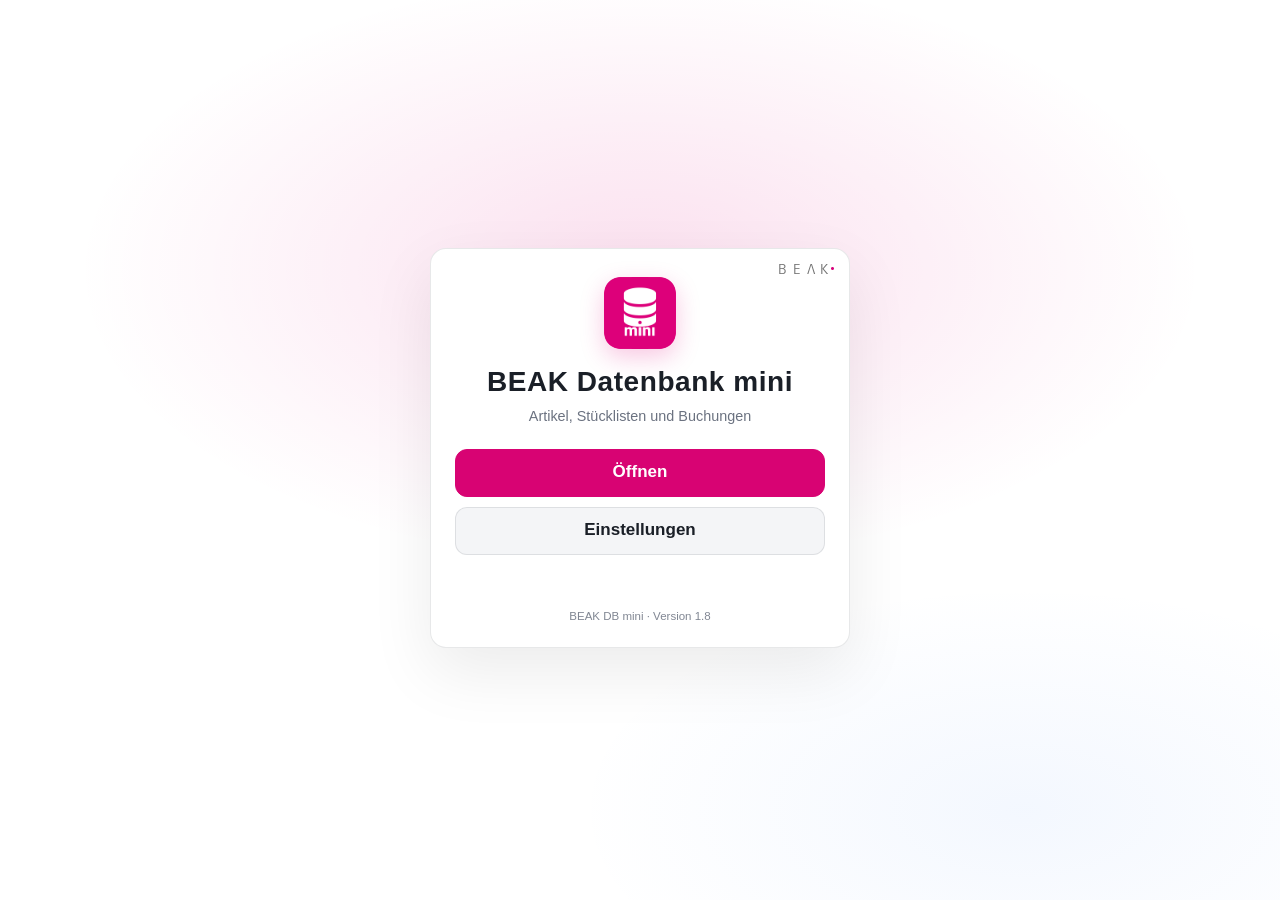
==== commit 41d64ce8: "DB mini 1.8" ====
--- a/index.html
+++ b/index.html
@@ -64,7 +64,7 @@
     </div>
     <button id="wZugriff" class="wbtn primary" hidden>Zugriff erlauben</button>
     <p id="startMeldung" class="meldung"></p>
-    <p class="wversion" id="wVersion">BEAK DB mini · Version 1.7</p>
+    <p class="wversion" id="wVersion">BEAK DB mini · Version 1.8</p>
   </div>
 </section>
 
@@ -159,7 +159,7 @@
     <div class="anzbox" id="bInfo"></div>
     <div class="feld" hidden><label>K-Stelle:</label><select id="bKst"></select></div>
     <div class="feld"><label>Buchungs- Bemerkung (60 Zeichen)</label><input type="text" id="bBem" maxlength="60"></div>
-    <button id="bBuchen" class="pink gross">Buchen</button>
+    <button id="bBuchen" class="pink gross">Buchungsanfrage stellen</button>
     <p id="bMeldung" class="meldung"></p>
   </div>
 </section>
@@ -194,7 +194,7 @@
       <div class="anzbox" id="qInfo"></div>
       <div class="feld" hidden><label>K-Stelle:</label><select id="qKst"></select></div>
       <div class="feld"><label>Buchungs- Bemerkung (60 Zeichen)</label><input type="text" id="qBem" maxlength="60"></div>
-      <button id="qBuchen" class="pink gross">Buchen</button>
+      <button id="qBuchen" class="pink gross">Buchungsanfrage stellen</button>
       <p id="qMeldung" class="meldung"></p>
     </div>
     <div class="bgb-vorschau">
@@ -238,7 +238,7 @@
     <h2>Einstellungen</h2>
     <div class="feld"><label>Person</label><span class="anz" id="iPerson"></span><button id="iPersonAendern" class="klein">ändern</button><button id="iAbmelden" class="klein" hidden>Abmelden</button></div>
     <div class="feld"><label>Gerät</label><span class="anz" id="iGeraet"></span><button id="iGeraetAendern" class="klein" hidden>ändern</button></div>
-    <div class="feld"><label>Version</label><span class="fix" id="iVersion">BEAK DB mini · Version 1.7</span></div>
+    <div class="feld"><label>Version</label><span class="fix" id="iVersion">BEAK DB mini · Version 1.8</span></div>
     <div class="feld"><label>Anzeige</label><div class="umschalter theme" id="iTheme"><button type="button" data-t="system">System</button><button type="button" data-t="light">Hell</button><button type="button" data-t="dark">Dunkel</button></div></div>
     <div class="feld"><label>Datenbank</label><span class="anz" id="iDb"></span></div>
     <div class="feld"><label>Hinweis „neue Datenbank“ ab</label><div class="zeile"><input type="text" id="iNeuStd" inputmode="decimal" autocomplete="off" class="zahl anzahl"><span class="fix">Stunden Alter</span><button id="iNeuJetzt" class="klein">jetzt prüfen</button></div></div>
--- a/app.css
+++ b/app.css
@@ -444,8 +444,9 @@
 .detail .buchscroll thead th { position:sticky; top:0; background:var(--feld, #fff); z-index:1; }
 .detail .unten > .wert.bem.unbem { min-height:0; height:100%; overflow:hidden; display:block; position:relative; align-self:stretch; }
 .detail .wert.bem.unbem span, .detail .wert.bem.unbem.zu span { display:block; -webkit-line-clamp:unset; line-clamp:none; min-height:0; overflow:hidden; line-height:1.3em; white-space:pre-wrap; }
-.detail .wert.bem.unbem label::after, .detail .wert.bem.unbem.lang label::after { content:none; }
-.detail .wert.bem.unbem.lang::after { content:"… mehr anzeigen"; position:absolute; right:0; bottom:0; padding:0 5px 0 24px; line-height:1.3em; font-size:13px; color:var(--pink); background:linear-gradient(90deg, rgba(255,255,255,0), var(--feld, #fff) 22px); }
+.detail .wert.bem.unbem label::after { content:none; }
+/* 1.8: „… mehr anzeigen“ neben der Überschrift „Bemerkung“ (Bernd 27.10.2026) */
+.detail .wert.bem.unbem.lang label::after { content:"  … mehr anzeigen"; white-space:pre; font-weight:400; color:var(--pink); font-size:12px; }
 .detail .wert.bem.unbem:not(.lang) { cursor:default; }
 @media (prefers-color-scheme: dark) {
   html:not([data-theme=light]) .detail .buchscroll thead th { background:var(--feld, #1C1C1E); }
@@ -576,3 +577,33 @@
   /* Update-Leiste */
   .update-hint { left:calc(env(safe-area-inset-left) + 10px); right:calc(env(safe-area-inset-right) + 10px); transform:none; justify-content:space-between; }
 }
+
+/* ===== 1.8 (Bernd 27.10.2026): Artikel-Datei kompakter, Bild nie über „Letzte Buchungen“, Bemerkung direkt darunter, kein iOS-Blur ===== */
+/* Bauform und Lieferant in einer Zeile */
+.werte .wert.lieflist { grid-column: span 2; }
+/* unten fest: Bemerkung links, Bild rechts, am unteren Rand; dazwischen füllen „Letzte Buchungen“ die Resthöhe (scrollbar) – nichts überlappt */
+@media (min-width: 601px) {
+  .detail { display:flex !important; flex-direction:column !important; overflow:hidden !important; }
+  .detail .buchbox { flex:1 1 0 !important; min-height:90px; display:flex; flex-direction:column; }
+  .detail .buchscroll { flex:1 1 0; height:auto !important; max-height:none !important; min-height:0; }
+  .detail .unten { display:grid !important; grid-template-columns:minmax(0,1fr) auto !important; grid-template-rows:minmax(0,1fr) !important; column-gap:14px; align-items:stretch !important;
+    flex:none !important; height:clamp(150px, 26vh, 240px) !important; min-height:0 !important; overflow:hidden; margin-top:0 !important; }
+  .detail .unten > .wert.bem.unbem { align-self:stretch; height:100%; max-height:100%; }
+  .detail .bild, .detail .bild[style] { position:static !important; align-self:end !important; height:100% !important; max-height:100% !important; width:auto !important; max-width:min(30vw, 320px) !important; aspect-ratio:4 / 3; min-height:0 !important; overflow:hidden !important; display:flex; align-items:center; justify-content:center; border:1px solid var(--linie); border-radius:10px; background:#fff; box-sizing:border-box; }
+  .detail .bild img { width:100% !important; height:100% !important; max-width:100% !important; max-height:100% !important; object-fit:contain; border:0 !important; border-radius:0; }
+}
+/* kein Blur / keine durchscheinenden Flächen oben – überall deckend */
+*, *::before, *::after { -webkit-backdrop-filter:none !important; backdrop-filter:none !important; }
+header#kopf, header#kopf::before, header#kopf.bf-tick::before { background:#fff !important; }
+.tab { background:#fff !important; border-color:#D8DDE6 !important; box-shadow:none !important; }
+.tab.an { background:var(--pink) !important; border-color:var(--pink) !important; }
+.bemdlg { background:rgba(20,22,28,.45); }
+@media (prefers-color-scheme: dark) {
+  html:not([data-theme=light]) header#kopf, html:not([data-theme=light]) header#kopf::before { background:#1C1C1E !important; }
+  html:not([data-theme=light]) .tab:not(.an) { background:#2C2C2E !important; border-color:#3A3A3C !important; }
+}
+html[data-theme=dark] header#kopf, html[data-theme=dark] header#kopf::before { background:#1C1C1E !important; }
+html[data-theme=dark] .tab:not(.an) { background:#2C2C2E !important; border-color:#3A3A3C !important; }
+
+/* 1.8: keine angeschnittene Zeile – JS blendet überzählige Zeilen aus */
+@media (min-width: 601px) { .detail .buchscroll { overflow:hidden !important; } }
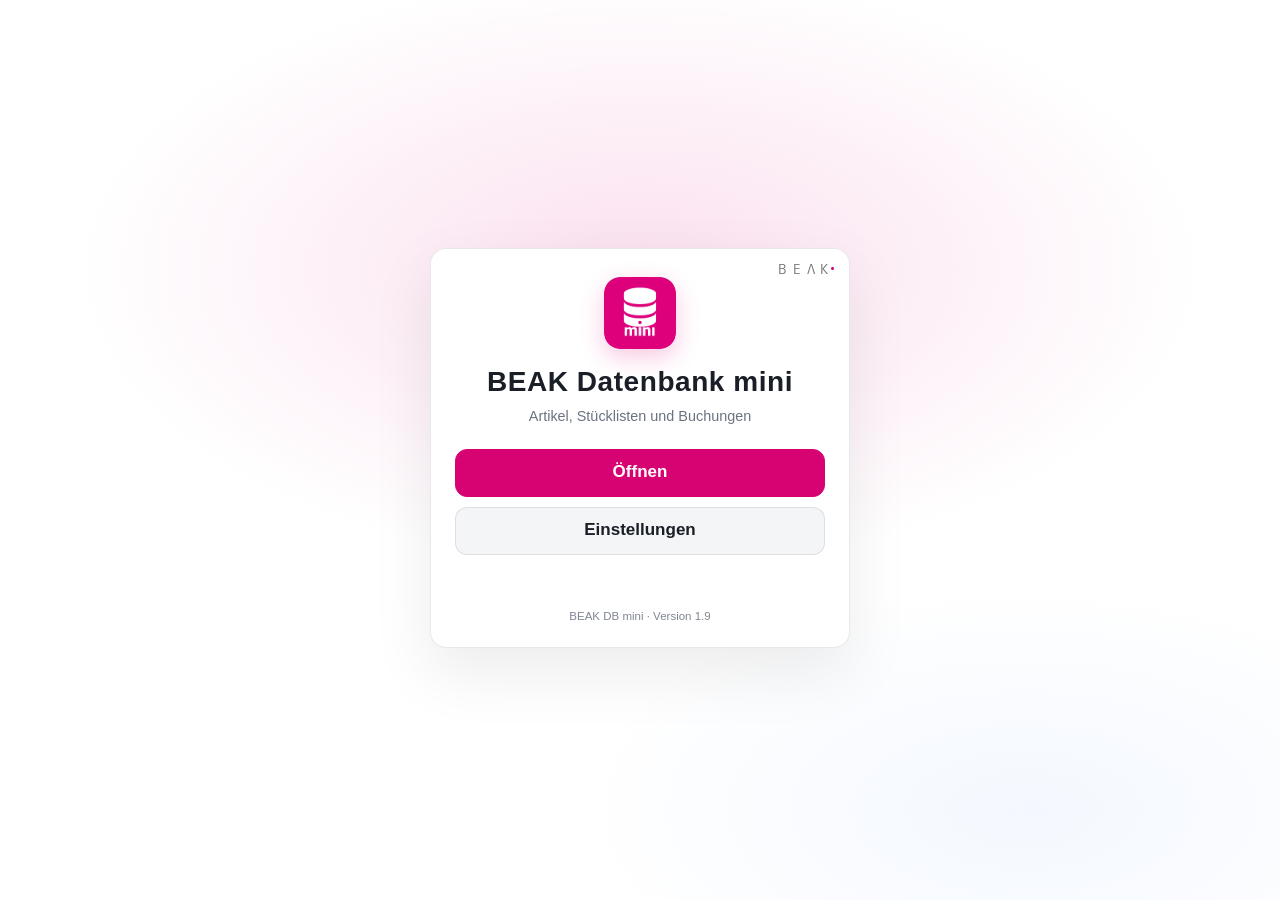
==== commit 15ba121b: "DB mini 1.9" ====
--- a/index.html
+++ b/index.html
@@ -64,7 +64,7 @@
     </div>
     <button id="wZugriff" class="wbtn primary" hidden>Zugriff erlauben</button>
     <p id="startMeldung" class="meldung"></p>
-    <p class="wversion" id="wVersion">BEAK DB mini · Version 1.8</p>
+    <p class="wversion" id="wVersion">BEAK DB mini · Version 1.9</p>
   </div>
 </section>
 
@@ -238,7 +238,7 @@
     <h2>Einstellungen</h2>
     <div class="feld"><label>Person</label><span class="anz" id="iPerson"></span><button id="iPersonAendern" class="klein">ändern</button><button id="iAbmelden" class="klein" hidden>Abmelden</button></div>
     <div class="feld"><label>Gerät</label><span class="anz" id="iGeraet"></span><button id="iGeraetAendern" class="klein" hidden>ändern</button></div>
-    <div class="feld"><label>Version</label><span class="fix" id="iVersion">BEAK DB mini · Version 1.8</span></div>
+    <div class="feld"><label>Version</label><span class="fix" id="iVersion">BEAK DB mini · Version 1.9</span></div>
     <div class="feld"><label>Anzeige</label><div class="umschalter theme" id="iTheme"><button type="button" data-t="system">System</button><button type="button" data-t="light">Hell</button><button type="button" data-t="dark">Dunkel</button></div></div>
     <div class="feld"><label>Datenbank</label><span class="anz" id="iDb"></span></div>
     <div class="feld"><label>Hinweis „neue Datenbank“ ab</label><div class="zeile"><input type="text" id="iNeuStd" inputmode="decimal" autocomplete="off" class="zahl anzahl"><span class="fix">Stunden Alter</span><button id="iNeuJetzt" class="klein">jetzt prüfen</button></div></div>
--- a/app.css
+++ b/app.css
@@ -607,3 +607,21 @@
 
 /* 1.8: keine angeschnittene Zeile – JS blendet überzählige Zeilen aus */
 @media (min-width: 601px) { .detail .buchscroll { overflow:hidden !important; } }
+
+/* ===== 1.9 (Bernd 27.10.2026): Seite selbst scrollt nie – nur innere Bereiche (main / Listen).
+   Ursache Blur: iOS/iPadOS 26 legt über Inhalt, der unter eine fixierte Kopfzeile scrollt, automatisch einen Unschärfe-Rand („scroll edge effect“).
+   Lösung: Body fest auf den Bildschirm (position:fixed; inset:0), Kopfzeile normal im Fluss (nicht mehr fixed), main ist der einzige Scroller und liegt UNTER der Kopfzeile. */
+html { height:100%; overflow:hidden; overscroll-behavior:none; background:#fff; }
+body { position:fixed; inset:0; height:auto; overflow:hidden; overscroll-behavior:none; display:flex; flex-direction:column; }
+header#kopf { position:relative !important; top:auto; left:auto; right:auto; flex:none; }
+main { flex:1 1 auto; min-height:0; overflow:auto; -webkit-overflow-scrolling:touch; overscroll-behavior:contain;
+  padding-top:calc(var(--bannerh, 0px) + 12px) !important; display:flex; flex-direction:column; }
+main > .ansicht:not([hidden]):not(.willkommen) { flex:1 0 auto; min-height:0; }
+.neudb { position:absolute; }
+@media (min-width: 601px) {
+  main:has(> #v-artikel:not([hidden])) { overflow:hidden; }
+  main > #v-artikel:not([hidden]) { flex:1 1 0; display:flex; flex-direction:column; }
+  #v-artikel .split { height:auto !important; flex:1 1 0; min-height:0; }
+}
+@media (prefers-color-scheme: dark) { html:not([data-theme=light]) { background:#1C1C1E; } }
+html[data-theme=dark] { background:#1C1C1E; }
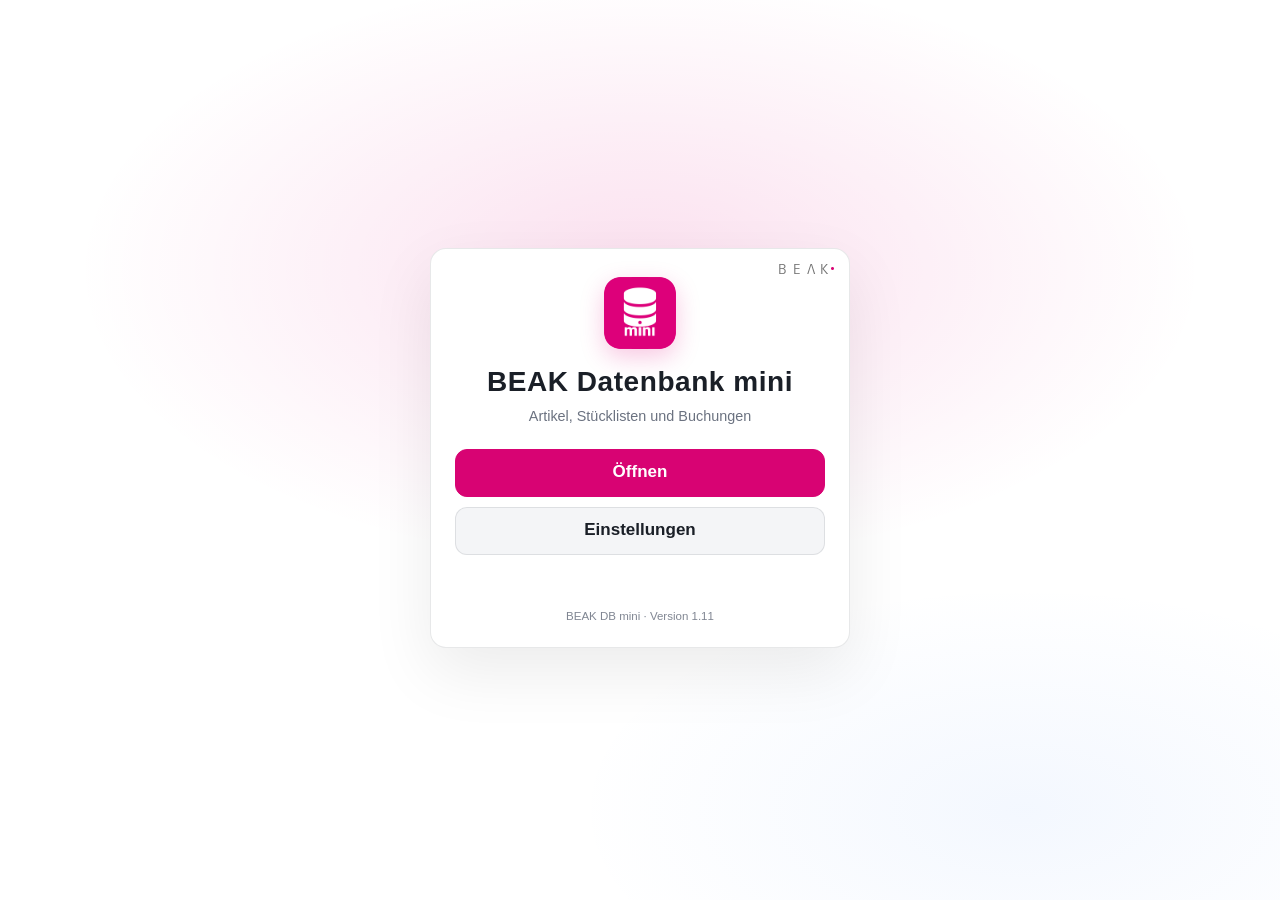
==== commit 68deb60f: "DB mini 1.11: BEAK-Punkt im Anmeldefenster (Tipp-Effekt, Minispiel BrEAK•out)" ====
--- a/index.html
+++ b/index.html
@@ -12,7 +12,7 @@
 <meta name="theme-color" content="#1C1C1E" media="(prefers-color-scheme: dark)">
 <script src="theme.js"></script>
 <script src="update.js"></script>
-<meta http-equiv="Content-Security-Policy" content="default-src 'self'; img-src 'self' blob: data:; style-src 'self'; script-src 'self'; connect-src 'self'; frame-src blob:; object-src blob:; base-uri 'none'; form-action 'none'">
+<meta http-equiv="Content-Security-Policy" content="default-src 'self'; img-src 'self' blob: data:; style-src 'self'; script-src 'self'; connect-src 'self'; frame-src 'self' blob:; object-src blob:; base-uri 'none'; form-action 'none'">
 <meta name="referrer" content="no-referrer">
 <title>BEAK DB mini</title>
 <link rel="manifest" href="manifest.webmanifest">
@@ -64,7 +64,7 @@
     </div>
     <button id="wZugriff" class="wbtn primary" hidden>Zugriff erlauben</button>
     <p id="startMeldung" class="meldung"></p>
-    <p class="wversion" id="wVersion">BEAK DB mini · Version 1.9</p>
+    <p class="wversion" id="wVersion">BEAK DB mini · Version 1.11</p>
   </div>
 </section>
 
@@ -238,7 +238,7 @@
     <h2>Einstellungen</h2>
     <div class="feld"><label>Person</label><span class="anz" id="iPerson"></span><button id="iPersonAendern" class="klein">ändern</button><button id="iAbmelden" class="klein" hidden>Abmelden</button></div>
     <div class="feld"><label>Gerät</label><span class="anz" id="iGeraet"></span><button id="iGeraetAendern" class="klein" hidden>ändern</button></div>
-    <div class="feld"><label>Version</label><span class="fix" id="iVersion">BEAK DB mini · Version 1.9</span></div>
+    <div class="feld"><label>Version</label><span class="fix" id="iVersion">BEAK DB mini · Version 1.11</span></div>
     <div class="feld"><label>Anzeige</label><div class="umschalter theme" id="iTheme"><button type="button" data-t="system">System</button><button type="button" data-t="light">Hell</button><button type="button" data-t="dark">Dunkel</button></div></div>
     <div class="feld"><label>Datenbank</label><span class="anz" id="iDb"></span></div>
     <div class="feld"><label>Hinweis „neue Datenbank“ ab</label><div class="zeile"><input type="text" id="iNeuStd" inputmode="decimal" autocomplete="off" class="zahl anzahl"><span class="fix">Stunden Alter</span><button id="iNeuJetzt" class="klein">jetzt prüfen</button></div></div>
@@ -270,5 +270,6 @@
 <script src="pdfbreiten.js"></script>
 <script src="stkldruck.js"></script>
 <script src="app.js"></script>
+<script src="punkt.js"></script>
 </body>
 </html>
--- a/app.css
+++ b/app.css
@@ -254,7 +254,7 @@
 .wkarte{position:relative}
 .wbeak{position:absolute;top:14px;right:14px;display:inline-flex;align-items:baseline;gap:.12em;line-height:1;white-space:nowrap;pointer-events:none;user-select:none}
 .wbeak .bl{font-family:"AeonisLogo",sans-serif;font-size:14px;letter-spacing:.06em;color:#727272}
-.wbeak .bd{font-family:"ConstantiaBullet",Georgia,serif;font-size:14px;color:#d6007a}
+.wbeak .bd{font-family:"ConstantiaBullet",Georgia,serif;font-size:14px;color:var(--pink)}
 .wtitel{margin:0 0 6px;font-size:1.75rem;font-weight:800;letter-spacing:.02em;color:#1a1f27}
 .wtitel img{display:none}
 /* v93: Bemerkung-Fenster */
@@ -625,3 +625,17 @@
 }
 @media (prefers-color-scheme: dark) { html:not([data-theme=light]) { background:#1C1C1E; } }
 html[data-theme=dark] { background:#1C1C1E; }
+/* 1.9: Kopf, Bestände, Werte und Bemerkung/Bild nie stauchen – nur „Letzte Buchungen“ gibt Höhe ab (sonst Überlappung bei wenig Höhe) */
+@media (min-width: 601px) { .detail > :not(.buchbox) { flex-shrink:0 !important; } }
+/* BEAK-Punkt im Anmeldefenster (punkt.js) */
+.punktHit{position:absolute;top:-6px;right:-14px;width:72px;height:60px;z-index:5;cursor:pointer;touch-action:manipulation;-webkit-user-select:none;user-select:none;-webkit-touch-callout:none;-webkit-tap-highlight-color:transparent}
+#punktFlaeche{position:fixed;inset:0;z-index:9999;pointer-events:none;background:var(--pink);clip-path:circle(0 at 0 0);touch-action:none;-webkit-user-select:none;user-select:none}
+#punktFlaeche .punktZu{position:absolute;top:calc(14px + env(safe-area-inset-top));right:calc(14px + env(safe-area-inset-right));min-height:44px;padding:0 18px;border-radius:10px;border:1.5px solid rgba(255,255,255,.75);background:rgba(255,255,255,.12);color:#fff;font-weight:700;font-size:16px;opacity:0;pointer-events:none;transition:opacity .25s;touch-action:manipulation}
+#punktFlaeche.voll{pointer-events:auto}
+#punktFlaeche.voll .punktZu{opacity:1;pointer-events:auto}
+.punktRing{position:fixed;z-index:10000;border-radius:50%;border:4px solid rgba(255,255,255,.8);box-shadow:0 0 0 3px rgba(214,0,122,.45),0 0 24px rgba(214,0,122,.5),inset 0 0 18px rgba(255,255,255,.55);pointer-events:none;will-change:transform,opacity}
+.punktGlanz{position:absolute;inset:0;background:#fff;opacity:0;pointer-events:none;will-change:opacity}
+/* Minispiel im Pink: oben Leiste für „Schließen“ (Spiel hat eigenen Pause-Knopf oben rechts) */
+#punktFlaeche .punktInhalt{position:absolute;left:0;right:0;bottom:0;top:calc(66px + env(safe-area-inset-top));}
+#punktFlaeche .punktSpiel{width:100%;height:100%;border:0;display:block;background:var(--pink);opacity:0;transition:opacity .45s ease-in}
+#punktFlaeche.voll .punktSpiel{opacity:1;transition:opacity .8s ease-out}
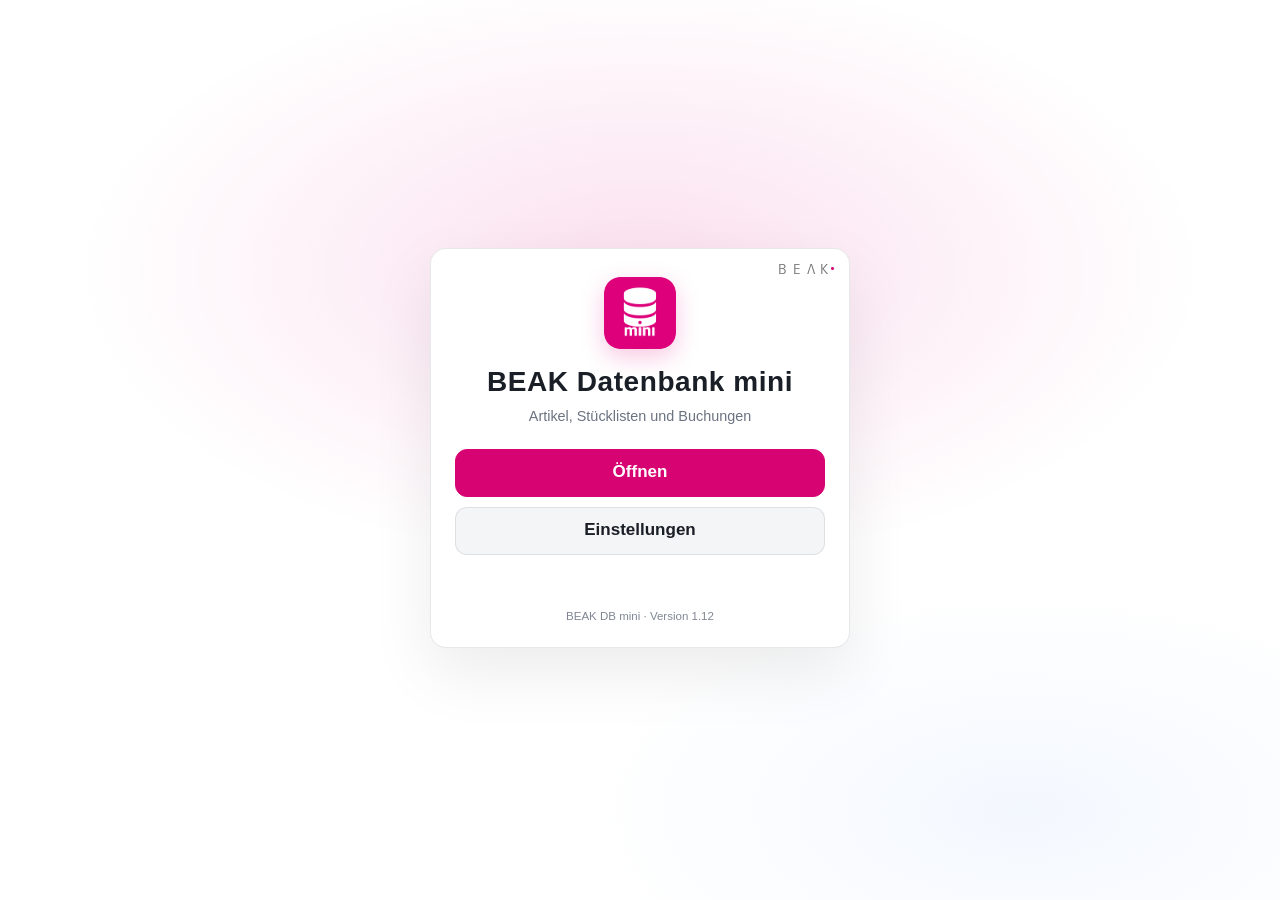
==== commit e5228617: "DB mini 1.12: SW cacht nur App-Hülle, Spiel startet nur über Los, Knopf 'Zurück an die Arbeit'" ====
--- a/index.html
+++ b/index.html
@@ -64,7 +64,7 @@
     </div>
     <button id="wZugriff" class="wbtn primary" hidden>Zugriff erlauben</button>
     <p id="startMeldung" class="meldung"></p>
-    <p class="wversion" id="wVersion">BEAK DB mini · Version 1.11</p>
+    <p class="wversion" id="wVersion">BEAK DB mini · Version 1.12</p>
   </div>
 </section>
 
@@ -238,7 +238,7 @@
     <h2>Einstellungen</h2>
     <div class="feld"><label>Person</label><span class="anz" id="iPerson"></span><button id="iPersonAendern" class="klein">ändern</button><button id="iAbmelden" class="klein" hidden>Abmelden</button></div>
     <div class="feld"><label>Gerät</label><span class="anz" id="iGeraet"></span><button id="iGeraetAendern" class="klein" hidden>ändern</button></div>
-    <div class="feld"><label>Version</label><span class="fix" id="iVersion">BEAK DB mini · Version 1.11</span></div>
+    <div class="feld"><label>Version</label><span class="fix" id="iVersion">BEAK DB mini · Version 1.12</span></div>
     <div class="feld"><label>Anzeige</label><div class="umschalter theme" id="iTheme"><button type="button" data-t="system">System</button><button type="button" data-t="light">Hell</button><button type="button" data-t="dark">Dunkel</button></div></div>
     <div class="feld"><label>Datenbank</label><span class="anz" id="iDb"></span></div>
     <div class="feld"><label>Hinweis „neue Datenbank“ ab</label><div class="zeile"><input type="text" id="iNeuStd" inputmode="decimal" autocomplete="off" class="zahl anzahl"><span class="fix">Stunden Alter</span><button id="iNeuJetzt" class="klein">jetzt prüfen</button></div></div>
--- a/app.css
+++ b/app.css
@@ -630,7 +630,7 @@
 /* BEAK-Punkt im Anmeldefenster (punkt.js) */
 .punktHit{position:absolute;top:-6px;right:-14px;width:72px;height:60px;z-index:5;cursor:pointer;touch-action:manipulation;-webkit-user-select:none;user-select:none;-webkit-touch-callout:none;-webkit-tap-highlight-color:transparent}
 #punktFlaeche{position:fixed;inset:0;z-index:9999;pointer-events:none;background:var(--pink);clip-path:circle(0 at 0 0);touch-action:none;-webkit-user-select:none;user-select:none}
-#punktFlaeche .punktZu{position:absolute;top:calc(14px + env(safe-area-inset-top));right:calc(14px + env(safe-area-inset-right));min-height:44px;padding:0 18px;border-radius:10px;border:1.5px solid rgba(255,255,255,.75);background:rgba(255,255,255,.12);color:#fff;font-weight:700;font-size:16px;opacity:0;pointer-events:none;transition:opacity .25s;touch-action:manipulation}
+#punktFlaeche .punktZu{position:absolute;top:calc(14px + env(safe-area-inset-top));right:calc(14px + env(safe-area-inset-right));min-height:44px;padding:0 18px;border-radius:10px;border:1.5px solid rgba(255,255,255,.75);background:rgba(255,255,255,.12);color:#fff;font-weight:700;font-size:16px;white-space:nowrap;max-width:calc(100vw - 28px);opacity:0;pointer-events:none;transition:opacity .25s;touch-action:manipulation}
 #punktFlaeche.voll{pointer-events:auto}
 #punktFlaeche.voll .punktZu{opacity:1;pointer-events:auto}
 .punktRing{position:fixed;z-index:10000;border-radius:50%;border:4px solid rgba(255,255,255,.8);box-shadow:0 0 0 3px rgba(214,0,122,.45),0 0 24px rgba(214,0,122,.5),inset 0 0 18px rgba(255,255,255,.55);pointer-events:none;will-change:transform,opacity}
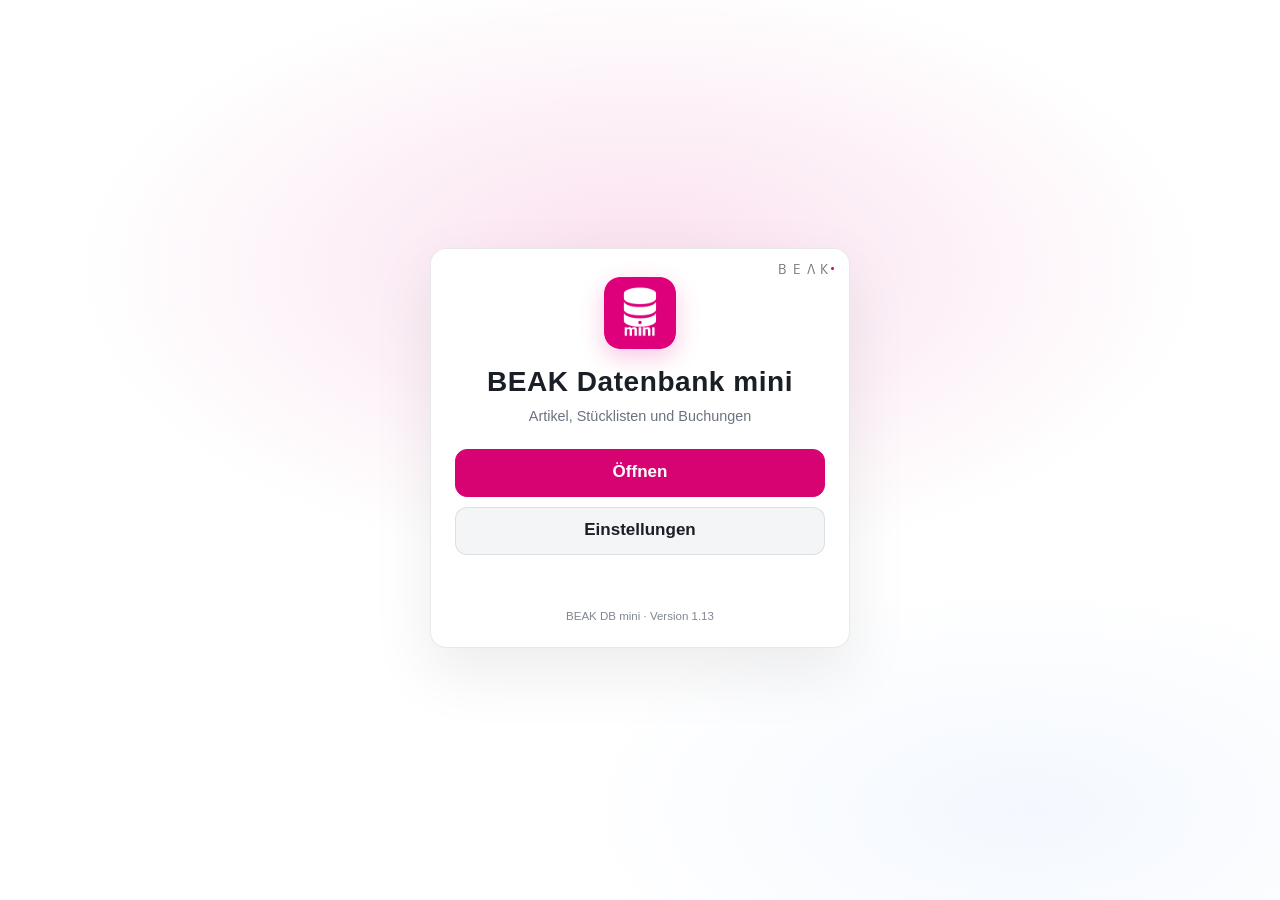
==== commit cd68275e: "DB mini 1.13: Bernd Kappler spielt als 'Chef'" ====
--- a/index.html
+++ b/index.html
@@ -64,7 +64,7 @@
     </div>
     <button id="wZugriff" class="wbtn primary" hidden>Zugriff erlauben</button>
     <p id="startMeldung" class="meldung"></p>
-    <p class="wversion" id="wVersion">BEAK DB mini · Version 1.12</p>
+    <p class="wversion" id="wVersion">BEAK DB mini · Version 1.13</p>
   </div>
 </section>
 
@@ -238,7 +238,7 @@
     <h2>Einstellungen</h2>
     <div class="feld"><label>Person</label><span class="anz" id="iPerson"></span><button id="iPersonAendern" class="klein">ändern</button><button id="iAbmelden" class="klein" hidden>Abmelden</button></div>
     <div class="feld"><label>Gerät</label><span class="anz" id="iGeraet"></span><button id="iGeraetAendern" class="klein" hidden>ändern</button></div>
-    <div class="feld"><label>Version</label><span class="fix" id="iVersion">BEAK DB mini · Version 1.12</span></div>
+    <div class="feld"><label>Version</label><span class="fix" id="iVersion">BEAK DB mini · Version 1.13</span></div>
     <div class="feld"><label>Anzeige</label><div class="umschalter theme" id="iTheme"><button type="button" data-t="system">System</button><button type="button" data-t="light">Hell</button><button type="button" data-t="dark">Dunkel</button></div></div>
     <div class="feld"><label>Datenbank</label><span class="anz" id="iDb"></span></div>
     <div class="feld"><label>Hinweis „neue Datenbank“ ab</label><div class="zeile"><input type="text" id="iNeuStd" inputmode="decimal" autocomplete="off" class="zahl anzahl"><span class="fix">Stunden Alter</span><button id="iNeuJetzt" class="klein">jetzt prüfen</button></div></div>
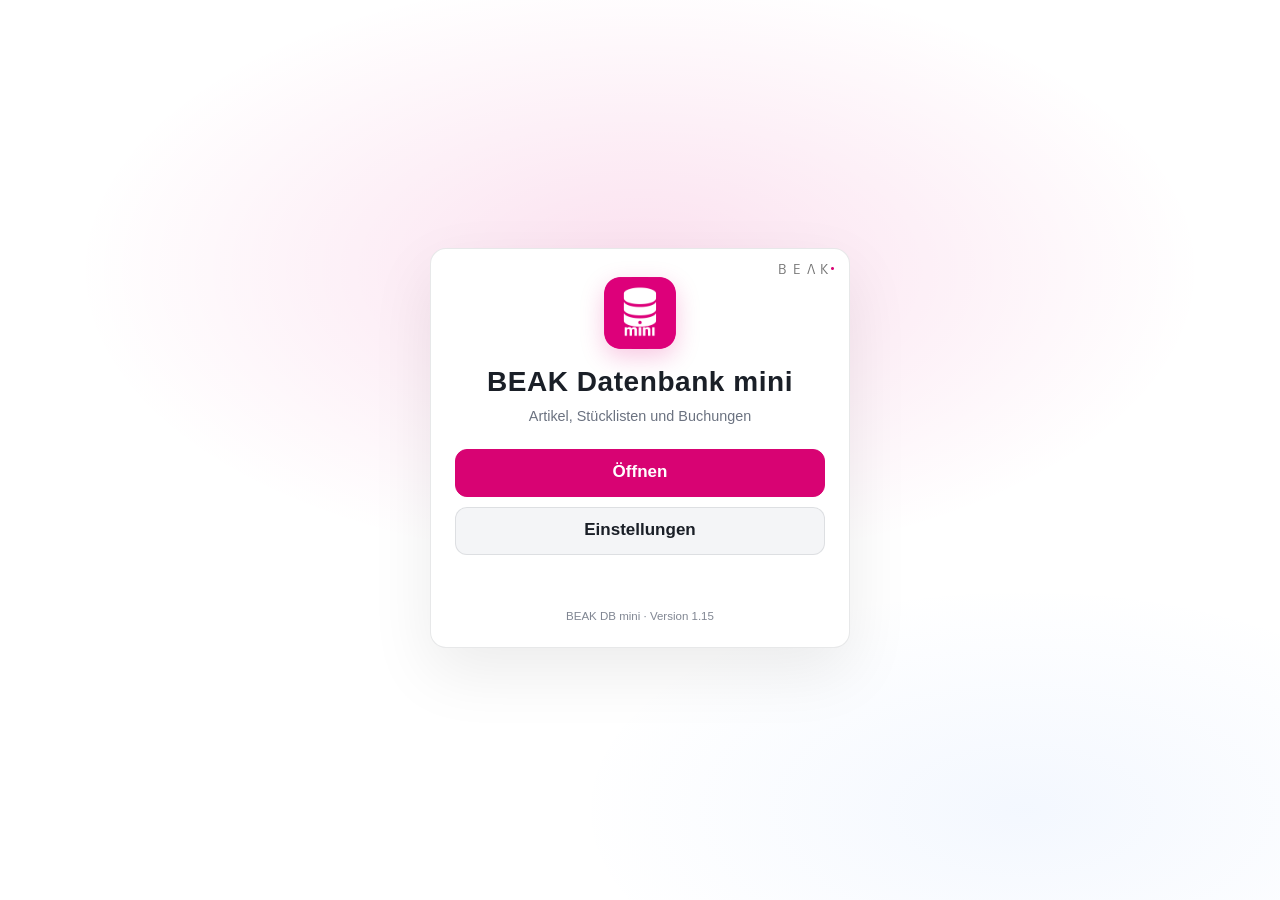
==== commit 78b5203c: "DB mini 1.15: Bestenliste 10, Stkl sortiert Artikel-Nr, Liste folgt Art" ====
--- a/index.html
+++ b/index.html
@@ -64,7 +64,7 @@
     </div>
     <button id="wZugriff" class="wbtn primary" hidden>Zugriff erlauben</button>
     <p id="startMeldung" class="meldung"></p>
-    <p class="wversion" id="wVersion">BEAK DB mini · Version 1.13</p>
+    <p class="wversion" id="wVersion">BEAK DB mini · Version 1.15</p>
   </div>
 </section>
 
@@ -117,6 +117,7 @@
         <div class="zeile">
           <input type="text" id="sAnzahl" inputmode="decimal" autocomplete="off" value="1" class="zahl anzahl">
           <select id="sArt">
+            <option value="9">Lager - Stückliste (sortiert: Artikel-Nr)</option>
             <option value="2">Lager - Stückliste (sortiert: Artikel-Bez)</option>
             <option value="3">Lager - Stückliste (sortiert: Lagerort, SM1, SM2, Artikel-Bez)</option>
             <option value="5">Lager - Stückliste Block / Querformat (sortiert: Lagerort)</option>
@@ -238,7 +239,7 @@
     <h2>Einstellungen</h2>
     <div class="feld"><label>Person</label><span class="anz" id="iPerson"></span><button id="iPersonAendern" class="klein">ändern</button><button id="iAbmelden" class="klein" hidden>Abmelden</button></div>
     <div class="feld"><label>Gerät</label><span class="anz" id="iGeraet"></span><button id="iGeraetAendern" class="klein" hidden>ändern</button></div>
-    <div class="feld"><label>Version</label><span class="fix" id="iVersion">BEAK DB mini · Version 1.13</span></div>
+    <div class="feld"><label>Version</label><span class="fix" id="iVersion">BEAK DB mini · Version 1.15</span></div>
     <div class="feld"><label>Anzeige</label><div class="umschalter theme" id="iTheme"><button type="button" data-t="system">System</button><button type="button" data-t="light">Hell</button><button type="button" data-t="dark">Dunkel</button></div></div>
     <div class="feld"><label>Datenbank</label><span class="anz" id="iDb"></span></div>
     <div class="feld"><label>Hinweis „neue Datenbank“ ab</label><div class="zeile"><input type="text" id="iNeuStd" inputmode="decimal" autocomplete="off" class="zahl anzahl"><span class="fix">Stunden Alter</span><button id="iNeuJetzt" class="klein">jetzt prüfen</button></div></div>
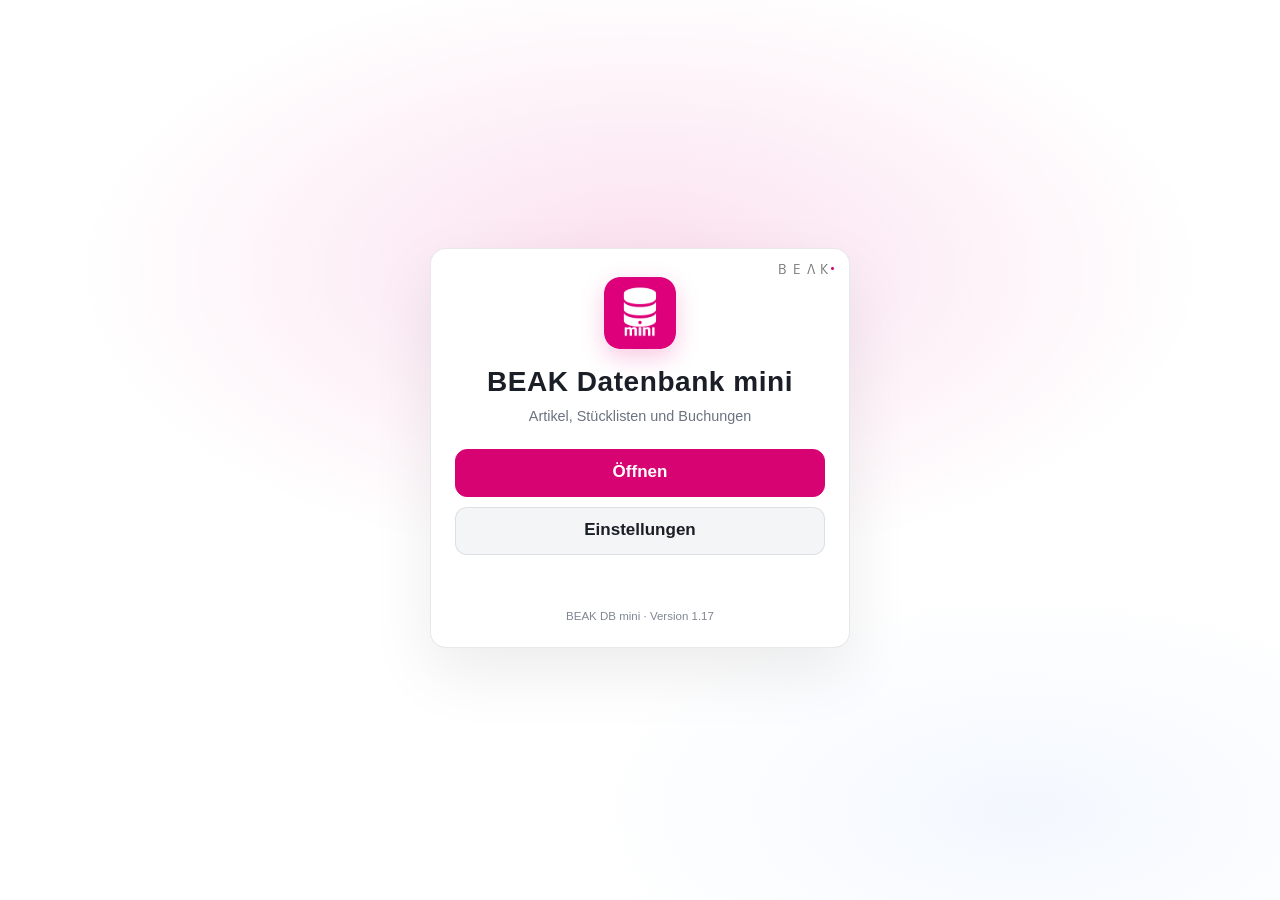
==== commit 99e64459: "DB mini 1.17: Sortier-Markierung, Werte-Suche" ====
--- a/index.html
+++ b/index.html
@@ -64,7 +64,7 @@
     </div>
     <button id="wZugriff" class="wbtn primary" hidden>Zugriff erlauben</button>
     <p id="startMeldung" class="meldung"></p>
-    <p class="wversion" id="wVersion">BEAK DB mini · Version 1.15</p>
+    <p class="wversion" id="wVersion">BEAK DB mini · Version 1.17</p>
   </div>
 </section>
 
@@ -239,7 +239,7 @@
     <h2>Einstellungen</h2>
     <div class="feld"><label>Person</label><span class="anz" id="iPerson"></span><button id="iPersonAendern" class="klein">ändern</button><button id="iAbmelden" class="klein" hidden>Abmelden</button></div>
     <div class="feld"><label>Gerät</label><span class="anz" id="iGeraet"></span><button id="iGeraetAendern" class="klein" hidden>ändern</button></div>
-    <div class="feld"><label>Version</label><span class="fix" id="iVersion">BEAK DB mini · Version 1.15</span></div>
+    <div class="feld"><label>Version</label><span class="fix" id="iVersion">BEAK DB mini · Version 1.17</span></div>
     <div class="feld"><label>Anzeige</label><div class="umschalter theme" id="iTheme"><button type="button" data-t="system">System</button><button type="button" data-t="light">Hell</button><button type="button" data-t="dark">Dunkel</button></div></div>
     <div class="feld"><label>Datenbank</label><span class="anz" id="iDb"></span></div>
     <div class="feld"><label>Hinweis „neue Datenbank“ ab</label><div class="zeile"><input type="text" id="iNeuStd" inputmode="decimal" autocomplete="off" class="zahl anzahl"><span class="fix">Stunden Alter</span><button id="iNeuJetzt" class="klein">jetzt prüfen</button></div></div>
